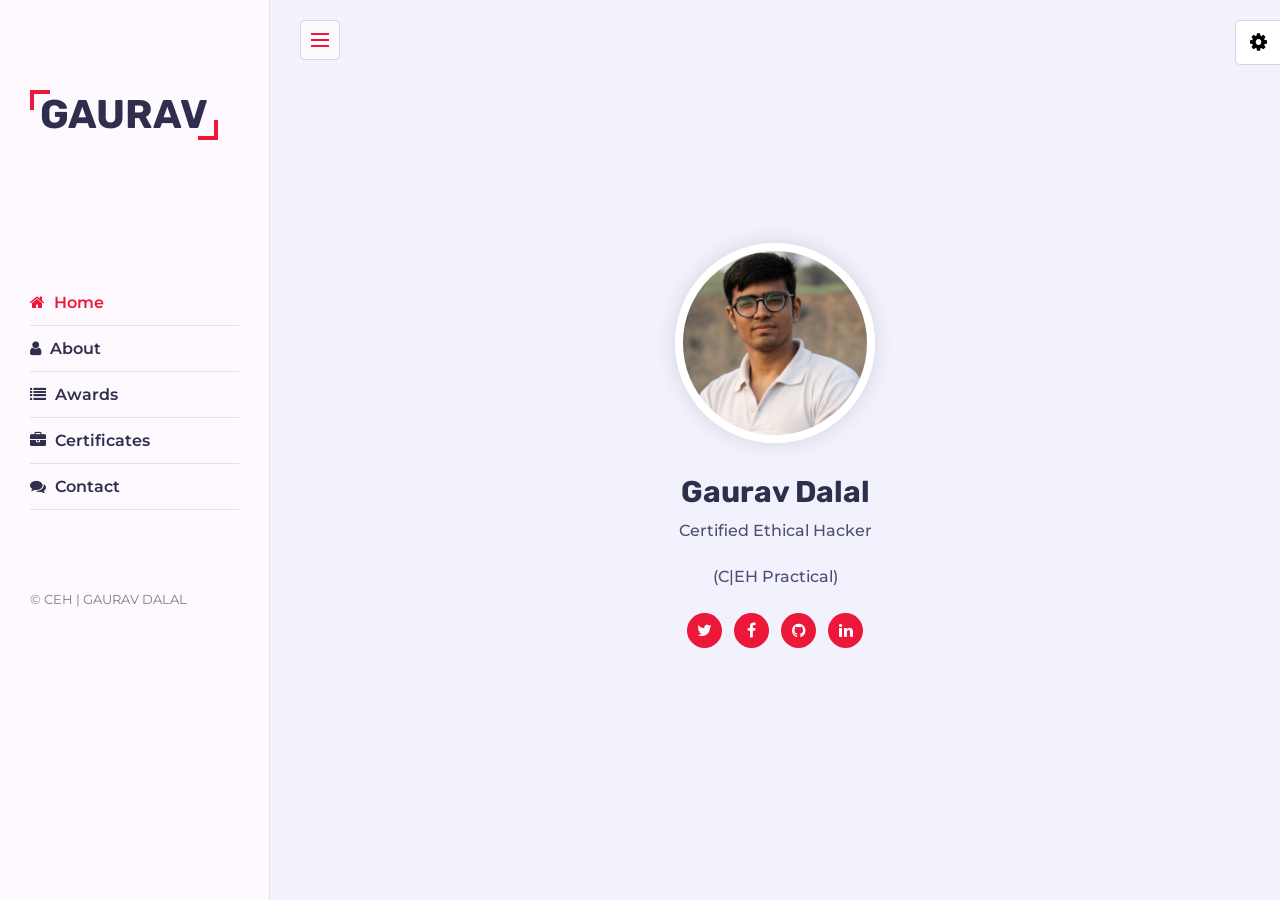
==== index.html @ 11b27e2a "Update index.html" ====
<!DOCTYPE html>
<html lang="en">
<head>
    <meta charset="UTF-8">
    <meta name="viewport" content="width=device-width, initial-scale=1.0">
    <link href="https://stackpath.bootstrapcdn.com/font-awesome/4.7.0/css/font-awesome.min.css" rel="stylesheet" integrity="sha384-wvfXpqpZZVQGK6TAh5PVlGOfQNHSoD2xbE+QkPxCAFlNEevoEH3Sl0sibVcOQVnN" crossorigin="anonymous">
    <link rel="stylesheet" type="text/css" href="./css/style.css">
    <link rel="stylesheet" type="text/css" href="./css/responsive.css">
    <link rel="stylesheet" type="text/css" href="./css/pink.css">

    <!--Live Style Switcher-->
    <link rel="stylesheet" class="alternate-style" title="blue" type="text/css" href="./css/blue.css" disabled>
    <link rel="stylesheet"  class="alternate-style" title="green" type="text/css" href="./css/green.css" disabled>
    <link rel="stylesheet"  class="alternate-style" title="orange" type="text/css" href="./css/orange.css" disabled>
    <link rel="stylesheet"  class="alternate-style" title="yellow" type="text/css" href="./css/yellow.css" disabled>
    <link rel="stylesheet"  class="alternate-style" title="pink" type="text/css" href="./css/pink.css">
    <link rel="stylesheet" type="text/css" href="./css/styleSwitcher.css">

    <title>Webcipher101's Portfolio</title>
    <script>
        var bleep = new Audio();
        bleep.src = "./audio/bleep.mp3";
    </script>
    <script>
        var button = new Audio();
        button.src = "./audio/button-19.mp3";
    </script>
    <script>
        var whistle = new Audio();
        whistle.src = "./audio/whistle.mp3";
    </script>
        <style type="text/css">
            *{
                margin: 0;
                padding: 0;
                box-sizing: border-box;
            }
            .table-container{
                padding: 0 10%;
                margin: 40px auto 0;
            }
            .heading{
                font-size: 40px;
                text-align: center;
                color: #f1f1f1;
                margin-bottom: 40px;
            }
            .table{
                width: 100%;
                border-collapse: collapse;
            }
            .table thead{
                background-color: #ee2828;
            }
            .table thead tr th{
                font-size: 14px;
                font-weight: medium;
                letter-spacing: 0.35px;
                color: #FFFFFF;
                opacity: 1;
                padding: 12px;
                vertical-align: top;
                border: 1px solid #dee2e685;
            }
            .table tbody tr td{
                font-size: 14px;
                letter-spacing: 0.35px;
                font-weight: normal;
                color: #f1f1f1;
                background-color: #3c3f44;
                padding: 8px;
                text-align: center;
                border: 1px solid #dee2e685;
            }
            .table tbody tr td .btn{
                width: 130px;
                text-decoration: none;
                line-height: 35px;
                display: block;
                background-color: #ff1046;
                font-weight: medium;
                color: #FFFFFF;
                text-align: center;
                vertical-align: middle;
                user-select: none;
                border: 1px solid transparent;
                font-size: 14px;
                opacity: 1;
            }
    
    @media (max-width: 768px){
        .table thread{
            display: none;
        }
        .table, .table tbody,.table tr,.table td{
            display: block;
            width: 100%;
        }
        .table tr{
            margin-bottom: 15px;
        }
        .table tbody tr td{
            text-align: right;
            padding-left: 50%;
            position: relative;
        }
        .table td:before{
            content: attr(data-label);
            position: absolute;
            left: 0;
            width: 50%;
            padding-left: 15px;
            font-weight: 600;
            font-size: 14px;
            text-align: left;
        }
    }
    
        </style>
</head>
<body>
    <!--PreLoader-->
    <div class="preloader">
        <div class="loader">

        </div>
    </div>
    <!--Preloader End-->
<!--Main Container-->
<div class="main-container">
    <!--Aside-->
    <div class="aside">
        <!--Logo-->
        <div class="logo">
            <a href="#">GAURAV</a>
        </div>
        <!--Nav Toggler Button-->
        <div class="nav-toggler" onclick="bleep.play()">
            <span></span>
        </div>
        <!--NAV-->
        <ul class="nav">
            <li><a href="#home" onmouseover="bleep.play()" class="active"><i class="fa fa-home"></i> Home</a></li>
            <li><a href="#about" onmouseover="bleep.play()"><i class="fa fa-user"></i> About</a></li>
            <li><a href="#services" onmouseover="bleep.play()"><i class="fa fa-list"></i> Awards</a></li>
            <li><a href="#portfolio" onmouseover="bleep.play()"><i class="fa fa-briefcase"></i> Certificates</a></li>
            <li><a href="#contact" onmouseover="bleep.play()"><i class="fa fa-comments"></i> Contact</a></li>
        </ul>
        <!--Copyright-->
        <div class="copyright-text">
            &copy; CEH | GAURAV DALAL
        </div>
    </div>
    <!--Aside End-->
    <!--Main Content-->
    <div class="main-content">
        <!--Home Section-->
        <section class="home section active" id="home"> 
            <div class="container">
                <div class="intro">
                    <img src="./images/gd.png" alt="profile" class="shadow-dark">
                    <h1>Gaurav Dalal</h1>
                    <p>Certified Ethical Hacker</p><br>
                    <p>(C|EH Practical)</p>
                    <div class="social-link">
                        <a href="https://twitter.com/webcipher101?s=09" onmouseover="bleep.play()"><i class="fa fa-twitter"></i></a>
                        <a href="https://www.facebook.com/profile.php?id=100008508153621" onmouseover="bleep.play()"><i class="fa fa-facebook"></i></a>
                        <a href="https://github.com/webcipher101"><i class="fa fa-github" onmouseover="bleep.play()"></i></a>
                        <a href="https://www.linkedin.com/in/gaurav-dalal-0434821b5/" onmouseover="bleep.play()"><i class="fa fa-linkedin"></i></a>
                    </div>
                </div>
            </div>
        </section>
        <!--Home Section End-->
        <!--About Section-->
        <section class="about section" id="about">
            <div class="container">
                <div class="row">
                    <div class="section-title padd-15">
                        <h2>About Me</h2>
                    </div>
                </div>
                <div class="row">
                    <div class="about-content padd-15">
                        <div class="row">
                            <div class="about-text padd-15">
                                <h3>I'm Gaurav Dalal,<span> Cybersecurity Researcher,</span></h3>
                                <p>Hi My name is Gaurav Dalal. An engineering student highly passionate about Cyber Security & Penetration testing always seeking to get a hands-on security domain. Skilled in Linux,Networking security, WebApplication Security, I have acquired the necessary skills and knowledge to secure your domain.</p>
                            </div>
                        </div>
                         <div class="row">
                             <div class="personal-info padd-15">
                                <div class="row">
                                    <div class="info-item padd-15">
                                        <p>Birthday : <span>1 September 2001</span></p>
                                    </div>
                                    <div class="info-item padd-15">
                                       <p>Age : <span>20</span></p>
                                   </div>
                                   <div class="info-item padd-15">
                                       <p>Youtube : <span><a href="https://www.youtube.com/channel/UCzx4AGbiwy6T6uZDTh9oVzw">Click Here to Visit</a></span></p>
                                   </div>
                                   <div class="info-item padd-15">
                                       <p>E-mail : <span>spyhack2001@gmail.com</span></p>
                                   </div>
                                   <div class="info-item padd-15">
                                       <p>Degree : <span>B-Tech</span></p>
                                   </div>
                                   <div class="info-item padd-15">
                                       <p>Phone : <span>+91 8708310661</span></p>
                                   </div>
                                   <div class="info-item padd-15">
                                       <p>City : <span>Rohtak</span></p>
                                   </div>
                                   <div class="info-item padd-15">
                                       <p>State : <span>Haryana</span></p>
                                   </div>
                                </div>
                                <div class="row">
                                    <div class="buttons padd-15">
                                        <a href="#" class="btn" onclick="button.play()">Download CV</a>
                                        <!--<a href="#" class="btn">Hire Me</a>-->
                                    </div>
                                </div>
                             </div>
                             <div class="skills padd-15">
                             <div class="row">
                                 <div class="skill-item padd-15">
                                     <h5>Mobile App Pentesting</h5>
                                     <div class="progress">
                                         <div class="progress-in" style="width: 85%"></div>
                                         <div class="skill-percent">85%</div>
                                     </div>
                                 </div>
                                 <div class="skill-item padd-15">
                                    <h5>WebApp Pentesting</h5>
                                    <div class="progress">
                                        <div class="progress-in" style="width: 95%"></div>
                                        <div class="skill-percent">95%</div>
                                    </div>
                                </div>
                                <div class="skill-item padd-15">
                                    <h5>Api Pentesting</h5>
                                    <div class="progress">
                                        <div class="progress-in" style="width: 95%"></div>
                                        <div class="skill-percent">95%</div>
                                    </div>
                                </div>
                                <div class="skill-item padd-15">
                                    <h5>Networking</h5>
                                    <div class="progress">
                                        <div class="progress-in" style="width: 95%"></div>
                                        <div class="skill-percent">95%</div>
                                    </div>
                                </div>
                                <div class="skill-item padd-15">
                                    <h5>Bash Scripting</h5>
                                    <div class="progress">
                                        <div class="progress-in" style="width: 90%"></div>
                                        <div class="skill-percent">90%</div>
                                    </div>
                                </div>
                                <div class="skill-item padd-15">
                                    <h5>Python Programming</h5>
                                    <div class="progress">
                                        <div class="progress-in" style="width: 75%"></div>
                                        <div class="skill-percent">75%</div>
                                    </div>
                                </div>
                             </div>
                          </div>
                         </div>

                         <div class="row">
                            <div class="education padd-15">
                                <h3 class="title">Education</h3>
                                <div class="row">
                                    <div class="timeline-box padd-15">
                                    <div class="timeline shadow-dark">
                                        <!--Timeline Item-->
                                        <div class="timeline-item">
                                        <div class="circle-dot"></div>
                                            <h6 class="timeline-date"><i class="fa fa-calendar"></i>2020 - 2023</h6>
                                            <h4 class="timeline-title">B-Tech in Electronics & Communication</h4>
                                            <p class="timeline-text">I m pursuing B-Tech degree in Electronics & Communication Engineering from IES College of Technology. I m a currently a 3rd year students</p>
                                        </div>
                                        <!--TTimeline-item-end-->
                                        <div class="timeline-item">
                                            <div class="circle-dot"></div>
                                                <h6 class="timeline-date"><i class="fa fa-calendar"></i>2016-2019</h6>
                                                <h4 class="timeline-title">Studied at BSF IT Bangalore</h4>
                                                <p class="timeline-text">I had passed 3year Diploma in Electronics & Communication Engineering from BSF Institute of Technology, Bangalore </p>
                                            </div>
                                            <!--TTimeline-item-end-->
                                        <div class="timeline-item">
                                            <div class="circle-dot"></div>
                                                <h6 class="timeline-date"><i class="fa fa-calendar"></i>2016</h6>
                                                <h4 class="timeline-title">Studied at S.R.S Public School </h4>
                                                <p class="timeline-text">I had passed 10th C.B.S.E board examination with an C.G.P.A of 9.2 from S.R.S Public School, Rohtak</p>
                                                <p class="timeline-text">..</p>
                                                <p class="timeline-text">  ..</p>
                                            </div>
                                            <!--TTimeline-item-end-->                
                                        </div>
                                    </div> 
                                </div> 
                                </div>
                            
                            <div class="experience padd-15">
                                <h3 class="title">Experience</h3>
                                <div class="row">
                                    <div class="timeline-box padd-15">
                                    <div class="timeline shadow-dark">
                                        <!--Timeline Item-->
                                        <div class="timeline-item">
                                        <div class="circle-dot"></div>
                                            <h6 class="timeline-date"><i class="fa fa-calendar"></i>July(2021) - Junuary(2022)</h6>
                                            <h4 class="timeline-title">Cybersecurity RedTeam Intern</h4>
                                            <p class="timeline-text"><b>Activities :</b></p>
                                            <p class="timeline-text">➢ Performing Black Box testing.</p>
                                            <p class="timeline-text">➢ Automation & Manual Reporting.</p>
                                            <p class="timeline-text">➢ Performing Web and App testing.</p>
                                            <p class="timeline-text">➢ Created Automation testing Environment Using ZAP<./p>
                                            <p class="timeline-text">➢ Daily Meeting & Reporting.</p>
                                            <p class="timeline-text">➢ Creating Test Plan, Writing Test Cases, Performing the Manual Test.</p>
                                            <p class="timeline-text">➢ Working with a Team of Developers.</p>
                                        </div>
                                        <!--TTimeline-item-end-->
                                        <div class="timeline-item">
                                            <div class="circle-dot"></div>
                                                <h6 class="timeline-date"><i class="fa fa-calendar"></i>June - July (2021) </h6>
                                                <h4 class="timeline-title">Gurugram Police Cybersecurity Summer Intern (GPCSSIP-2021)</h4>
                                                <p class="timeline-text"><b>Activities :</b></p>
                                                <p class="timeline-text">➢ Worked on various tool creation for Cyber cell.</p>
                                                <p class="timeline-text">➢ Conducted various Cyber Awareness sessions.  </p>
                                                <p class="timeline-text">➢ Weekly Assignments.  </p>
                                            </div>
                                        </div>
                                            <!--TTimeline-item-end-->
                                    </div> 
                                </div> 
                                   
                            </div>                                           
                            
                         </div>
                    </div>
                </div>
            </div>
        </section>
        <!--About Section End-->

        <!--Service Section-->
        <section class="service section" id="services"> 
            <div class="container">
                <div class="row">
                    <div class="section-title padd-15">
                        <h2>My Achievements</h2>
                    </div>
                </div>
                <div class="row">
                    <!--Service-Item-->
                    <div class="table-container">
                        <h1 class="heading">Awards Table</h1>
                        <table class="table">
                            <thead>
                                <tr>
                                    <th>Site Name</th>
                                    <th>Reward</th>
                                    <th>Link</th>
                                </tr>
                            </thead>
                            <tbody>
                                <tr>
                                    <td data-label="Site Name">APPLE</td>
                                    <td data-label="Reward">Hall Of Fame</td>
                                    <td data-label="Site Name"><a target="_blank" href="https://support.apple.com/en-in/HT201536" class="btn" onmouseover="bleep.play()" onclick="whistle.play()">Link</a></td>
                                </tr>
                                <tr>
                                    <td data-label="Site Name">GOOGLE</td>
                                    <td data-label="Reward">Hall Of Fame</td>
                                    <td data-label="Site Name"><a target="_blank" href="https://bughunters.google.com/leaderboard/honorable-mentions" class="btn" onmouseover="bleep.play()" onclick="whistle.play()">Link</a></td>
                                </tr>
                                <tr>
                                    <td data-label="Site Name">ASUS</td>
                                    <td data-label="Reward">Hall Of Fame</td>
                                    <td data-label="Site Name"><a target="_blank" href="https://www.asus.com/content/ASUS-Product-Security-Advisory/" class="btn" onmouseover="bleep.play()" onclick="whistle.play()">Link</a></td>
                                </tr>
                                <tr>
                                    <td data-label="Site Name">ASUS (2nd)</td>
                                    <td data-label="Reward">Hall Of Fame</td>
                                    <td data-label="Site Name"><a target="_blank" href="https://www.linkedin.com/posts/gaurav-dalal-0434821b5_bugbounty-bugbountytips-bugbountytips-activity-6879152522951585793-LJ5W" class="btn" onmouseover="bleep.play()" onclick="whistle.play()">Link</a></td>
                                </tr>
                                <tr>
                                    <td data-label="Site Name">Lenovo</td>
                                    <td data-label="Reward">Hall Of Fame</td>
                                    <td data-label="Site Name"><a target="_blank" href="https://www.linkedin.com/posts/gaurav-dalal-0434821b5_bugbounty-bughunting-cybersecurity-activity-6890178412284133376-G1C9" class="btn" onmouseover="bleep.play()" onclick="whistle.play()">Link</a></td>
                                </tr>
                                <tr>
                                    <td data-label="Site Name">Hive Stream</td>
                                    <td data-label="Reward">Hall Of Fame</td>
                                    <td data-label="Site Name"><a target="_blank" href="https://www.hivestreaming.com/security-hall-of-fame" class="btn" onmouseover="bleep.play()" onclick="whistle.play()">Link</a></td>
                                </tr>
                                <tr>
                                    <td data-label="Site Name">Upstox</td>
                                    <td data-label="Reward">Bounty</td>
                                    <td data-label="Site Name"><a target="_blank" href="https://www.linkedin.com/posts/gaurav-dalal-0434821b5_bugbounty-bughunting-bughunter-activity-6906119095104761856-AfKB" class="btn" onmouseover="bleep.play()" onclick="whistle.play()">Link</a></td>
                                </tr>
                                <tr>
                                    <td data-label="Site Name">Upstox</td>
                                    <td data-label="Reward">Bounty</td>
                                    <td data-label="Site Name"><a target="_blank" href="https://www.linkedin.com/posts/gaurav-dalal-0434821b5_bounty-bugbounty-cybersecurity-activity-6892518989822533633-4cdc" class="btn" onmouseover="bleep.play()" onclick="whistle.play()">Link</a></td>
                                </tr>
                                <tr>
                                    <td data-label="Site Name">NestForms</td>
                                    <td data-label="Reward">Bounty</td>
                                    <td data-label="Site Name"><a target="_blank" href="https://www.linkedin.com/posts/gaurav-dalal-0434821b5_bugbounty-bugbountytips-bughunting-activity-6903029245233238017-jSOE" class="btn" onmouseover="bleep.play()" onclick="whistle.play()">Link</a></td>
                                </tr>
                                <tr>
                                    <td data-label="Site Name">Gcore-Labs</td>
                                    <td data-label="Reward">Bounty</td>
                                    <td data-label="Site Name"><a target="_blank" href="https://www.linkedin.com/posts/gaurav-dalal-0434821b5_bugbounty-bughunting-bughunter-activity-6896677762115997696-2Z7w" class="btn" onmouseover="bleep.play()" onclick="whistle.play()">Link</a></td>
                                </tr>
                                <tr>
                                    <td data-label="Site Name">TechGig</td>
                                    <td data-label="Reward">Bounty</td>
                                    <td data-label="Site Name"><a target="_blank" href="https://www.linkedin.com/posts/gaurav-dalal-0434821b5_bugbounty-bugbountytips-bughunting-activity-6902172573921083393-LSQ2" class="btn" onmouseover="bleep.play()" onclick="whistle.play()">Link</a></td>
                                </tr>
                                <tr>
                                    <td data-label="Site Name">Sectara</td>
                                    <td data-label="Reward">Bounty</td>
                                    <td data-label="Site Name"><a target="_blank" href="https://www.linkedin.com/posts/gaurav-dalal-0434821b5_bugbounty-bugbountytips-bughunting-activity-6884654439593070592-ZsV6" class="btn" onmouseover="bleep.play()" onclick="whistle.play()">Link</a></td>
                                </tr>
                                <tr>
                                    <td data-label="Site Name">TechGig(2nd)</td>
                                    <td data-label="Reward">Bounty</td>
                                    <td data-label="Site Name"><a target="_blank" href="https://www.linkedin.com/posts/gaurav-dalal-0434821b5_bugbounty-bughunting-cybersecurity-activity-6852659926603575296-OyUQ" class="btn" onmouseover="bleep.play()" onclick="whistle.play()">Link</a></td>
                                </tr>
                                <tr>
                                    <td data-label="Site Name">AutoProctor</td>
                                    <td data-label="Reward">Bounty</td>
                                    <td data-label="Site Name"><a target="_blank" href="https://twitter.com/webcipher101/status/1417568056071520256" class="btn" onmouseover="bleep.play()" onclick="whistle.play()">Link</a></td>
                                </tr>
                                <tr>
                                    <td data-label="Site Name">United Nations</td>
                                    <td data-label="Reward">Hall Of Fame</td>
                                    <td data-label="Site Name"><a target="_blank" href="https://unite.un.org/content/un-information-security-hall-fame" class="btn" onmouseover="bleep.play()" onclick="whistle.play()">Link</a></td>
                                </tr>
                                <tr>
                                    <td data-label="Site Name">RIPE NCC</td>
                                    <td data-label="Reward">Hall Of Fame</td>
                                    <td data-label="Site Name"><a target="_blank" href="https://www.ripe.net/support/contact/responsible-disclosure-policy/hall-of-fame" class="btn" onmouseover="bleep.play()" onclick="whistle.play()">Link</a></td>
                                </tr>
                                <tr>
                                    <td data-label="Site Name">Netreo</td>
                                    <td data-label="Reward">Hall of Fame</td>
                                    <td data-label="Site Name"><a target="_blank" href="https://www.netreo.com/vulnerability-disclosure-policy/" class="btn" onmouseover="bleep.play()" onclick="whistle.play()">Link</a></td>
                                </tr>
                                <tr>
                                    <td data-label="Site Name">STKKR</td>
                                    <td data-label="Reward">Hall of Fame</td>
                                    <td data-label="Site Name"><a target="_blank" href="https://stkkr.nl/responsible-disclosure/hall-of-fame/" class="btn" onmouseover="bleep.play()" onclick="whistle.play()">Link</a></td>
                                </tr>
                                <tr>
                                    <td data-label="Site Name">DHS-Vdp</td>
                                    <td data-label="Reward">Hall Of Fame</td>
                                    <td data-label="Site Name"><a target="_blank" href="https://bugcrowd.com/dhs-vdp/hall-of-fame" class="btn" onmouseover="bleep.play()" onclick="whistle.play()">Link</a></td>
                                </tr>
                                <tr>
                                    <td data-label="Site Name">Google Cloud</td>
                                    <td data-label="Reward">Swags</td>
                                    <td data-label="Site Name"><a target="_blank" href="https://www.linkedin.com/posts/gaurav-dalal-0434821b5_google-googledevelopers-googlecloudplatform-activity-6876478932762419200-MCSG" class="btn" onmouseover="bleep.play()" onclick="whistle.play()">Link</a></td>
                                </tr>
                                <tr>
                                    <td data-label="Site Name">Veracode</td>
                                    <td data-label="Reward">Swags</td>
                                    <td data-label="Site Name"><a target="_blank" href="https://www.linkedin.com/posts/gaurav-dalal-0434821b5_bugbounty-bughunting-bugbountytips-activity-6872484736418373632-nz_D" class="btn" onmouseover="bleep.play()" onclick="whistle.play()">Link</a></td>
                                </tr>
                                <tr>
                                    <td data-label="Site Name">Takealot</td>
                                    <td data-label="Reward">Letter of Appreciation</td>
                                    <td data-label="Site Name"><a target="_blank" href="https://www.linkedin.com/posts/gaurav-dalal-0434821b5_bugbounty-bughunting-bughunter-activity-6863873410452353024-RrB4" class="btn" onmouseover="bleep.play()" onclick="whistle.play()">Link</a></td>
                                </tr>
                                <tr>
                                    <td data-label="Site Name">Lufa Farm</td>
                                    <td data-label="Reward">Hall Of Fame</td>
                                    <td data-label="Site Name"><a target="_blank" href="https://montreal.lufa.com/en/security" class="btn" onmouseover="bleep.play()" onclick="whistle.play()">Link</a></td>
                                </tr>
                                <tr>
                                    <td data-label="Site Name">Hoppin</td>
                                    <td data-label="Reward">Hall Of Fame</td>
                                    <td data-label="Site Name"><a target="_blank" href="https://hopin.com/security/hall-of-fame" class="btn" onmouseover="bleep.play()" onclick="whistle.play()">Link</a></td>
                                </tr>
                                <tr>
                                    <td data-label="Site Name">NTUC Enterprise</td>
                                    <td data-label="Reward">Hall Of Fame</td>
                                    <td data-label="Site Name"><a target="_blank" href="https://www.ntucenterprise.sg/contactus/vulnerability-disclosure-programme/" class="btn" onmouseover="bleep.play()" onclick="whistle.play()">Link</a></td>
                                </tr>
                                <tr>
                                    <td data-label="Site Name">Arrow Electronics</td>
                                    <td data-label="Reward">Hall Of Fame</td>
                                    <td data-label="Site Name"><a target="_blank" href="https://bugcrowd.com/arrow-electronics-vdp/hall-of-fame" class="btn" onmouseover="bleep.play()" onclick="whistle.play()">Link</a></td>
                                </tr>
                                <tr>
                                    <td data-label="Site Name">Inflectra</td>
                                    <td data-label="Reward">Hall Of Fame</td>
                                    <td data-label="Site Name"><a target="_blank" href="https://www.inflectra.com/company/responsible-disclosure.aspx" class="btn" onmouseover="bleep.play()" onclick="whistle.play()">Link</a></td>
                                </tr>
                                <tr>
                                    <td data-label="Site Name">CERT-EU</td>
                                    <td data-label="Reward">Hall Of Fame</td>
                                    <td data-label="Site Name"><a target="_blank" href="https://cert.europa.eu/cert/newsletter/en/latest_HallOfFame_.html" class="btn" onmouseover="bleep.play()" onclick="whistle.play()">Link</a></td>
                                </tr>
                                <tr>
                                    <td data-label="Site Name">Manulife (Hackerone-Private)</td>
                                    <td data-label="Reward">Hall Of Fame</td>
                                    <td data-label="Site Name"><a target="_blank" href=# class="btn" onmouseover="bleep.play()" onclick="whistle.play()">Link</a></td>
                                </tr>
                                <tr>
                                    <td data-label="Site Name">Rakuten</td>
                                    <td data-label="Reward">Hall Of Fame</td>
                                    <td data-label="Site Name"><a target="_blank" href="https://bugcrowd.com/rakuten-vdp/hall-of-fame" class="btn" onmouseover="bleep.play()" onclick="whistle.play()">Link</a></td>
                                </tr>
                                <tr>
                                    <td data-label="Site Name">Meredith Corporation</td>
                                    <td data-label="Reward">Hall Of Fame</td>
                                    <td data-label="Site Name"><a target="_blank" href="https://hackerone.com/meredith/thanks?type=team" class="btn" onmouseover="bleep.play()" onclick="whistle.play()">Link</a></td>
                                </tr>
                                <tr>
                                    <td data-label="Site Name">Kistler</td>
                                    <td data-label="Reward">Hall of Fame</td>
                                    <td data-label="Site Name"><a target="_blank" href="https://bugcrowd.com/kistler-vdp/hall-of-fame" class="btn" onmouseover="bleep.play()" onclick="whistle.play()">Link</a></td>
                                </tr>
                                <tr>
                                    <td data-label="Site Name">NCIIPC RVDP</td>
                                    <td data-label="Reward">Acknowledgement</td>
                                    <td data-label="Site Name"><a target="_blank" href=# class="btn" onmouseover="bleep.play()" onclick="whistle.play()">Link</a></td>
                                </tr>
                            </tbody>
                        </table>
                    </div>

                </div>

                                        
            </div>
        </section> 
        <!--Service Section End-->

        <!--Portfolio Section-->
        <section class="portfolio section" id="portfolio">
            <div class="container">
                <div class="row">
                    <div class="section-title padd-15">
                        <h2>My Cert's</h2>
                    </div>
                </div>
                
                <div class="row">
                    <div class="portfolio-filter padd-15">
                        <!--
                        <button type="button" class="active" data-filter="all">All</button>
                        <button type="button" data-filter="web-design">Web-design</button>
                        <button type="button" data-filter="photography">Photography</button>
                        <button type="button" data-filter="wordpress">Wordpress</button>
                        -->
                    </div>
                </div>
                <div class="row portfolio-items">
                    <!-- Start Portfolio item -->
                    <div class="portfolio-item padd-15" data-category="web-design" onclick="whistle.play()">
                        <div class="portfolio-item-inner shadow-dark">
                            <div class="portfolio-img">
                                <img src="./images/ceh_a.png" alt="portfolio">
                            </div>
                            <div class="portfolio-info">
                                <h4>By EC-Council</h4>
                                <div class="icon">
                                    <i class="fa fa-search"></i> </div>
                            </div>
                        </div>
                    </div>
                    <!-- End Portfolio item -->
                    <!-- Start Portfolio item -->
                    <div class="portfolio-item padd-15" data-category="wordpress" onclick="whistle.play()">
                        <div class="portfolio-item-inner shadow-dark">
                            <div class="portfolio-img">
                                <img src="./images/ccsk.png" alt="portfolio">
                            </div>
                            <div class="portfolio-info">
                                <h4>By Cybrary</h4>
                                <div class="icon">
                                    <i class="fa fa-search"></i> </div>
                            </div>
                        </div>
                    </div>
                    <!-- End Portfolio item -->
                    <!-- Start Portfolio item -->
                    <div class="portfolio-item padd-15" data-category="photography" onclick="whistle.play()">
                        <div class="portfolio-item-inner shadow-dark">
                            <div class="portfolio-img">
                                <img src="./images/mas.png" alt="portfolio">
                            </div>
                            <div class="portfolio-info">
                                <h4>By Cybrary</h4>
                                <div class="icon">
                                    <i class="fa fa-search"></i> </div>
                            </div>
                        </div>
                    </div>
                    <!-- End Portfolio item -->
                    <!-- Start Portfolio item -->
                    <div class="portfolio-item padd-15" data-category="web-design" onclick="whistle.play()">
                        <div class="portfolio-item-inner shadow-dark">
                            <div class="portfolio-img">
                                <img src="./images/cns.png" alt="portfolio">
                            </div>
                            <div class="portfolio-info">
                                <h4>By Cybrary</h4>
                                <div class="icon">
                                    <i class="fa fa-search"></i> </div>
                            </div>
                        </div>
                    </div>
                    <!-- End Portfolio item -->
                    <!-- Start Portfolio item -->
                    <div class="portfolio-item padd-15" data-category="web-design" onclick="whistle.play()">
                        <div class="portfolio-item-inner shadow-dark">
                            <div class="portfolio-img">
                                <img src="./images/acti.png" alt="portfolio">
                            </div>
                            <div class="portfolio-info">
                                <h4>By Cybrary</h4>
                                <div class="icon">
                                    <i class="fa fa-search"></i> </div>
                            </div>
                        </div>
                    </div>
                    <!-- End Portfolio item -->
                    <!-- Start Portfolio item -->
                    <div class="portfolio-item padd-15" data-category="wordpress" onclick="whistle.play()">
                        <div class="portfolio-item-inner shadow-dark">
                            <div class="portfolio-img">
                                <img src="./images/m3f.png" alt="portfolio">
                            </div>
                            <div class="portfolio-info">
                                <h4>By Cybrary</h4>
                                <div class="icon">
                                    <i class="fa fa-search"></i> </div>
                            </div>
                        </div>
                    </div>
                    <!-- End Portfolio item -->
                    <!-- Start Portfolio item -->
                    <div class="portfolio-item padd-15" data-category="web-design" onclick="whistle.play()">
                        <div class="portfolio-item-inner shadow-dark">
                            <div class="portfolio-img">
                                <img src="./images/cli.png" alt="portfolio">
                            </div>
                            <div class="portfolio-info">
                                <h4>By Cybrary</h4>
                                <div class="icon">
                                    <i class="fa fa-search"></i> </div>
                            </div>
                        </div>
                    </div>
                    <!-- End Portfolio item -->
                    <!-- Start Portfolio item -->
                    <div class="portfolio-item padd-15" data-category="web-design" onclick="whistle.play()">
                        <div class="portfolio-item-inner shadow-dark">
                            <div class="portfolio-img">
                                <img src="./images/itic.png" alt="portfolio">
                            </div>
                            <div class="portfolio-info">
                                <h4>By Cybrary</h4>
                                <div class="icon">
                                    <i class="fa fa-search"></i> </div>
                            </div>
                        </div>
                    </div>
                    <!-- End Portfolio item -->
                    <!-- Start Portfolio item -->
                    <div class="portfolio-item padd-15" data-category="web-design" onclick="whistle.play()">
                        <div class="portfolio-item-inner shadow-dark">
                            <div class="portfolio-img">
                                <img src="./images/ibc.png" alt="portfolio">
                            </div>
                            <div class="portfolio-info">
                                <h4>By IBM</h4>
                                <div class="icon">
                                    <i class="fa fa-search"></i> </div>
                            </div>
                        </div>
                    </div>
                    <!-- End Portfolio item -->
                    <!-- Start Portfolio item -->
                    <div class="portfolio-item padd-15" data-category="web-design" onclick="whistle.play()">
                        <div class="portfolio-item-inner shadow-dark">
                            <div class="portfolio-img">
                                <img src="./images/crposs.png" alt="portfolio">
                            </div>
                            <div class="portfolio-info">
                                <h4>By IBM</h4>
                                <div class="icon">
                                    <i class="fa fa-search"></i> </div>
                            </div>
                        </div>
                    </div>
                    <!-- End Portfolio item -->
                    <!-- Start Portfolio item -->
                    <div class="portfolio-item padd-15" data-category="web-design" onclick="whistle.play()">
                        <div class="portfolio-item-inner shadow-dark">
                            <div class="portfolio-img">
                                <img src="./images/nsdv.png" alt="portfolio">
                            </div>
                            <div class="portfolio-info">
                                <h4>By IBM</h4>
                                <div class="icon">
                                    <i class="fa fa-search"></i> </div>
                            </div>
                        </div>
                    </div>
                    <!-- End Portfolio item -->
                    <!-- Start Portfolio item -->
                    <div class="portfolio-item padd-15" data-category="web-design" onclick="whistle.play()">
                        <div class="portfolio-item-inner shadow-dark">
                            <div class="portfolio-img">
                                <img src="./images/ptirf.png" alt="portfolio">
                            </div>
                            <div class="portfolio-info">
                                <h4>By IBM</h4>
                                <div class="icon">
                                    <i class="fa fa-search"></i> </div>
                            </div>
                        </div>
                    </div>
                    <!-- End Portfolio item -->
                    <!-- Start Portfolio item -->
                    <div class="portfolio-item padd-15" data-category="web-design" onclick="whistle.play()">
                        <div class="portfolio-item-inner shadow-dark">
                            <div class="portfolio-img">
                                <img src="./images/ccfsa.png" alt="portfolio">
                            </div>
                            <div class="portfolio-info">
                                <h4>By IBM</h4>
                                <div class="icon">
                                    <i class="fa fa-search"></i> </div>
                            </div>
                        </div>
                    </div>
                    <!-- End Portfolio item -->
                    <!-- Start Portfolio item -->
                    <div class="portfolio-item padd-15" data-category="web-design" onclick="whistle.play()">
                        <div class="portfolio-item-inner shadow-dark">
                            <div class="portfolio-img">
                                <img src="./images/cti.png" alt="portfolio">
                            </div>
                            <div class="portfolio-info">
                                <h4>By IBM</h4>
                                <div class="icon">
                                    <i class="fa fa-search"></i> </div>
                            </div>
                        </div>
                    </div>
                    <!-- End Portfolio item -->
                    <!-- Start Portfolio item -->
                    <div class="portfolio-item padd-15" data-category="web-design" onclick="whistle.play()">
                        <div class="portfolio-item-inner shadow-dark">
                            <div class="portfolio-img">
                                <img src="./images/cse_by_cisco.png" alt="portfolio">
                            </div>
                            <div class="portfolio-info">
                                <h4>By CISCO</h4>
                                <div class="icon">
                                    <i class="fa fa-search"></i> </div>
                            </div>
                        </div>
                    </div>
                    <!-- End Portfolio item -->
                    <!-- Start Portfolio item -->
                    <div class="portfolio-item padd-15" data-category="web-design" onclick="whistle.play()">
                        <div class="portfolio-item-inner shadow-dark">
                            <div class="portfolio-img">
                                <img src="./images/bs_noida.png" alt="portfolio">
                            </div>
                            <div class="portfolio-info">
                                <h4>By CISCO</h4>
                                <div class="icon">
                                    <i class="fa fa-search"></i> </div>
                            </div>
                        </div>
                    </div>
                    <!-- End Portfolio item -->
                    <!-- Start Portfolio item -->
                    <div class="portfolio-item padd-15" data-category="web-design" onclick="whistle.play()">
                        <div class="portfolio-item-inner shadow-dark">
                            <div class="portfolio-img">
                                <img src="./images/fword.png" alt="portfolio">
                            </div>
                            <div class="portfolio-info">
                                <h4>By CISCO</h4>
                                <div class="icon">
                                    <i class="fa fa-search"></i> </div>
                            </div>
                        </div>
                    </div>
                    <!-- End Portfolio item -->
                    <!-- Start Portfolio item -->
                    <div class="portfolio-item padd-15" data-category="web-design" onclick="whistle.play()">
                        <div class="portfolio-item-inner shadow-dark">
                            <div class="portfolio-img">
                                <img src="./images/tal_loa.png" alt="portfolio">
                            </div>
                            <div class="portfolio-info">
                                <h4>By CISCO</h4>
                                <div class="icon">
                                    <i class="fa fa-search"></i> </div>
                            </div>
                        </div>
                    </div>
                    <!-- End Portfolio item -->
                    <!-- Start Portfolio item -->
                    <div class="portfolio-item padd-15" data-category="web-design" onclick="whistle.play()">
                        <div class="portfolio-item-inner shadow-dark">
                            <div class="portfolio-img">
                                <img src="./images/thm_2021.png" alt="portfolio">
                            </div>
                            <div class="portfolio-info">
                                <h4>By CISCO</h4>
                                <div class="icon">
                                    <i class="fa fa-search"></i> </div>
                            </div>
                        </div>
                    </div>
                    <!-- End Portfolio item -->
                    <!-- Start Portfolio item -->
                    <div class="portfolio-item padd-15" data-category="web-design" onclick="whistle.play()">
                        <div class="portfolio-item-inner shadow-dark">
                            <div class="portfolio-img">
                                <img src="./images/thm_2020.png" alt="portfolio">
                            </div>
                            <div class="portfolio-info">
                                <h4>By CISCO</h4>
                                <div class="icon">
                                    <i class="fa fa-search"></i> </div>
                            </div>
                        </div>
                    </div>
                    <!-- End Portfolio item -->
                </div>
            </div>
        </section>

        <!--Contact Section-->
        <section class="contact section" id="contact">
                <div class="container">
                    <div class="row">
                    <div class="section-title padd-15">
                        <h2>Contact Me</h2>
                    </div>
                    </div>
                <div class="row">
                    <!--Contact info item-->
                    <div class="contact-info-item padd-15">
                        <div class="icon"><i class="fa fa-phone"></i></div>
                        <h4>Call Me On</h4>
                        <p>+91 8708310661</p>
                    </div>
                    <!--Contact info item End-->
                    <!--Contact info item-->
                    <!--<div class="contact-info-item padd-15">
                        <div class="icon"><i class="fa fa-map-marker"></i></div>
                        <h4>Address</h4>
                        <p>Arya Nagar Street No 2, Morar <Gwalior</p>
                    </div>-->
                    <!--Contact info item End-->
                    <!--Contact info item-->
                    <div class="contact-info-item padd-15">
                        <div class="icon"><i class="fa fa-envelope"></i></div>
                        <h4>Email</h4>
                        <p>spyhack2001@gmail.com</p>
                    </div>
                    <!--Contact info item End-->
                 </div>
                    
                    <div class="row">
                        <form class="contact-form padd-15">
                            <div class="row">
                                <div class="form-item col-6 padd-15">
                                    <div class="form-group">
                                        <input type="text" class="form-control" placeholder="Name">
                                    </div>
                                </div>
                                <div class="form-item col-6 padd-15">
                                    <div class="form-group">
                                        <input type="text" class="form-control" placeholder="Email">
                                    </div>
                                </div>
                            </div>
                            <div class="row">
                                <div class="form-item col-12 padd-15">
                                    <div class="form-group">
                                        <input type="text" class="form-control" placeholder="Subject">
                                    </div>
                                </div>
                            </div>
                            <div class="row">
                                <div class="form-item col-12">
                                    <div class="form-group">
                                    <textarea type="text" class="form-control" placeholder="Message"></textarea>
                                    </div>
                                </div>
                            </div>
                            <div class="row">
                                <div class="col-12 padd-15">
                                <button type="submit" class="btn" onmouseover="button.play()" onclick="whistle.play()">Send Message</button>
                                </div>
                            </div>
                            
                        </form>
                    </div>
                    <!--Contact Form End-->
                
                </div> 
        </section>       
        <!--Contact Section End-->
    </div>
    <!--Main content end-->
</div>
<!--Main Container-->

<!--LightBox-->
<div class="lightbox ">
    <div class="lightbox-content">
        <div class="lightbox-close">&times;</div>
        <img src="./images/snake.gif" class="lightbox-img" onclick="nextItem()">
        <div class="lightbox-caption">
            <div class="caption-text"></div>
            <div class="caption-counter"></div>
        </div>

    </div>
    <div class="lightbox-controls">
        <div class="prev-item" onclick="prevItem()"><i class="fa fa-angle-left"></i></div>
        <div class="next-item" onclick="nextItem()"><i class="fa fa-angle-right"></i></div>
    </div>
</div>
<!--LightBox End-->

<!--Live Stle Switcher-->
<div class="style-switcher">
    <div class="toggle-style-switcher" onclick="bleep.play()">
        <i class="fa fa-cog fa-spin" onclick="bleep.play()"></i>
    </div>    
    <h5>Style Switcher</h5>
    <ul>
        <li><a href="javascript:void(0);" title="pink" style="background-color: #ec1839;" onclick="setActiveStyle('pink')"></a></li>
        <li><a href="javascript:void(0);" title="blue" style="background-color: #2196f3;" onclick="setActiveStyle('blue')"></a></li>
        <li><a href="javascript:void(0);" title="green" style="background-color: #72b626;" onclick="setActiveStyle('green')"></a></li>
        <li><a href="javascript:void(0);" title="orange" style="background-color: #fa5b07;" onclick="setActiveStyle('orange')"></a></li>
        <li><a href="javascript:void(0);" title="yellow" style="background-color: #ffb400;" onclick="setActiveStyle('yellow')"></a></li>
    </ul>
    <h5>Body Skin</h5>
    <label>
        <input type="radio" class="body-skin" name="body-style" value="light" checked="true" onclick="whistle.play()">
        Light
    </label>
    <label>
        <input type="radio" class="body-skin" name="body-style" value="dark" onclick="whistle.play()">
        Dark
    </label>
</div>

<!--Live Style Switcher End here-->

<script src="js/script.js"></script>
<script src="./js/styleSwitcher.js"></script>

</body>
</html>
---- css/style.css ----
/*Font Awesome Icons*/
@import url("<link href="https://stackpath.bootstrapcdn.com/font-awesome/4.7.0/css/font-awesome.min.css" rel="stylesheet" integrity="sha384-wvfXpqpZZVQGK6TAh5PVlGOfQNHSoD2xbE+QkPxCAFlNEevoEH3Sl0sibVcOQVnN" crossorigin="anonymous">");

/*Google fonts*/
@import url('https://fonts.googleapis.com/css2?family=Montserrat:wght@400;500;600;700&display=swap');
@import url('https://fonts.googleapis.com/css2?family=Rubik:wght@500;700;900&display=swap');

/*General Style*/
html,
body {
    overflow-x: hidden;
}
    body{
        margin:0;
        line-height: 1.5;
        font-size: 16px;
        font-family: 'Montserrat', sans-serif;
        font-weight: 400;
    }
    *{
        margin: 0;
        padding: 0;
        outline: none;
        text-decoration: none;
        box-sizing: border-box;
    }
    ::before, ::after{
        box-sizing: border-box;
    }
    input,textarea,select{
        font-family: 'Montserrat', sans-serif;
    }
    .section{
        background-color: #f2f2fc;
        min-height: 100vh;
        display: block;
        padding: 0 30px;
        position: fixed;
        left: 270px;
        top: 0;
        right: 0;
        bottom: 0;
        z-index: 0;
        overflow-x: hidden;
        overflow-y: auto;
        opacity: 1;
    }
    .section.back-section{
        z-index: 1;
    }
    .section.active{
        opacity: 1;
        z-index: 2;
        -webkit-animation: slideSection 1s ease;
        animation: slideSection 1s ease;
    }
    @-webkit-keyframes slideSection{
        0%{
            -webkit-transform: translateX(100%);
            transform: translateX(100%);
        }
        100%{
            -webkit-transform: translateX(0%);
            transform: translateX(0%);
        }
    }
    @keyframes slideSection{
        0%{
            -webkit-transform: translateX(100%);
            transform: translateX(100%);
        }
        100%{
            -webkit-transform: translateX(0%);
            transform: translateX(0%);
        }
    }

    .section .container{
        padding-top: 60px;
        padding-bottom: 70px;
    }
    .section-title{
        -ms-flex: 0 0 100%;
        flex: 0 0 100%;
        max-width: 100%;
        margin-bottom: 60px;
        
    }
    .section-title h2{
        font-size: 40px;
        color: #302e4d;
        font-family: 'Rubik', sans-serif;
        font-weight: 700;
        margin: 0;
        position: relative;
        /*margin-left: 32px;*/
    }
    .section-title h2::before{
      content: '';
      height: 4px;
      width: 50px;
      position: absolute;
      top: 100%;
      left:4px;
    }
    .section-title h2::after{
        content: '';
        height: 4px;
        width: 25px;
        position: absolute;
        top: 100%;
        left: 4px;
        margin-top: 8px;
    }
     
    .row{
        display: -ms-flexbox;
        display: flex;
        -ms-flex-wrap: wrap;
        flex-wrap: wrap;
        /*margin-right: -15px;
        margin-left: -15px;*/
        position: relative;
    }
    .padd-15{
        padding-left: 16px!important;
        padding-right: 16px!important;
    }
    
    .container{
        max-width: 1100px;
        width: 100%;
        margin: auto;
      
    }
    .shadow-dark{
        -webkit-box-shadow: 0 0 20px rgba(48,46,77,0.15);
        box-shadow: 0 0 20px rgba(48,46,77,0.15);
    }
    .btn{
       font-size: 16px; 
       font-family: 'Rubik', sans-serif;
       font-weight: 500;
       padding: 12px 35px;
       color: #ffffff;
       border-radius: 40px;
       -webkit-transition: all 0.3s ease;
       transition: all 0.3s ease;
       display: inline-block;
       white-space: nowrap;
       border: none;
       cursor: pointer;
    }
    .btn:hover{
        -webkit-transform: scale(1.05);
        transform: scale(1.05);
    }
    .hidden{
        display: none!important;
    }

    /*Preloader*/
    .preloader{
        background-color: #222222;
        position: fixed;
        left: 0;
        top: 0;
        height: 100%;
        width: 100%;
        z-index: 150;
        display: -ms-flexbox;
        display: flex;
        -ms-flex-align: center;
        align-items: center;
        justify-content: center;
        -webkit-transition: all 1s ease;
        transition: all 1s ease;
    }
    .preloader.opacity-0{
        opacity: 0;
    }
    .preloader .loader{
        height: 40px;
        width: 40px;
        border: 4px solid #e3e3e3;
        border-radius: 50%;
        border-top: 4px solid transparent;
        border-bottom: 4px solid transparent;
        -webkit-animation: spin 2s linear infinite;
        animation: spin 2s linear infinite;
    }
    @-webkit-keyframes spin{
        0%{
            -webkit-transform: rotate(0deg);
            transform: rotate(0deg);
        }
        100%{
            -webkit-transform: rotate(360deg);
            transform: rotate(360deg);
        }
    }
    @keyframes spin{
        0%{
            -webkit-transform: rotate(0deg);
            transform: rotate(0deg);
        }
        100%{
            -webkit-transform: rotate(360deg);
            transform: rotate(360deg);
        }
    }

/*aside*/
    .aside{
        width:270px;
        background-color: #fdf9ff;
        position: fixed;
        height: 100%;
        left: 0;
        top: 0;
        z-index: 10;
        border-right: 1px solid #e8dfec;
        padding: 30px;
        -webkit-transition: all 0.3s ease;
        transition: all 0.3s ease;
    }
    .aside .logo{
        padding: 60px 0;
    }
    .aside .logo a{
        font-size: 40px;
        color: #302e4d;
        font-family: 'Rubik', sans-serif;
        font-weight: 700;
        text-decoration: none;
        display: inline-block;
       
        position: relative;
        padding: 0 10px;
        line-height: 50px;
    }
    .aside .logo a::before{
        content: '';
        height: 20px;
        width: 20px;
        
        position: absolute;
        top: 0;
        left: 0;
    }
    .aside .logo a::after{
        content: '';
        height: 20px;
        width: 20px;
        
        position: absolute;
        bottom: 0;
        right: 0;
    }
    .aside .nav-toggler{
        height: 40px;
        width: 40px;
        border: 1px solid #d4d4e3;
        cursor: pointer;
        position: fixed;
        left: 300px;
        top: 20px;
        z-index: 11;
        border-radius: 5px;
        background-color: #fdf9ff;
        display:-ms-flexbox;
        display: flex;
        
        -ms-flex-align: center;
        align-items: center;
        -ms-flex-pack: center;
        justify-content: center;
        -webkit-transition: all 0.3s ease;
        transition: all 0.3s ease;
    }
    .aside .nav-toggler.open span{
        background-color: transparent;
    }
    .aside .nav-toggler span{
        height: 2px;
        width: 18px;
        display: inline-block;
        position: relative;
    }
    .aside .nav-toggler.open span::before{
        -webkit-transform: rotate(45deg);
        transform: rotate(45deg);
        top: 0px;
    }
    .aside .nav-toggler span::before{
        content: '';
        height: 2px;
        width: 18px;
        position: absolute;
        top: -6px;
        left: 0;
    }
    .aside .nav-toggler span::after{
        content: '';
        height: 2px;
        width: 18px;
        position: absolute;
        top: 6px;
        left: 0;
    
    }
    .aside .nav-toggler.open span::after{
        -webkit-transform: rotate(-45deg);
        transform: rotate(-45deg);
        top: 0px;
    } 

    .aside .nav{
        list-style: none;
        margin: 80px 0;
        padding: 0;
    }
    .aside .nav li{
        display: block;
    }
    .aside .nav li a{
        font-size: 16px;
        font-weight:600;
        color: #302e4d;
        text-decoration: none;
        line-height: 45px;
        display: block;
        border-bottom: 1px solid #e8dfec;
        -webkit-transition: all 0.3s ease;
        transition: all 0.3s ease;
        text-transform: capitalize;
    }
    .aside .nav li a:not(.active):hover{
        padding-left: 5px;

    }
    .aside .nav li a .fa{
        margin-right: 5px;
    }
    .aside .copyright-text{
        font-size: 13px;
        color: #7d7d7d;
    }
    .aside .logo a{}

    /*Home*/
    .home{
        min-height: 100vh;
        display: -ms-flexbox;
        display: flex;
    }
    .home .intro{
        text-align: center;
    }
    .home .intro img{
        height: 200px;
        width: 200px;
        border-radius: 50%;
        display: inline-block;
        border: 8px solid #ffffff;
    }
    .home .intro h1{
        font-size: 30px;
        color: #302e4d;
        font-family: 'Rubik', sans-serif;
        font-weight: 700;
        margin: 20px 0 5px;
    }
    .home .intro p{
        font-size: 16px;
        font-weight: 500;
        margin: 0;
        line-height: 22px;
        color: #504e70;
    }
    .home .intro .social-link{
        margin-top: 25px;

    }
    .home .intro .social-link a{
        height: 35px;
        width: 35px;
        display: inline-block;
        text-align: center;
        line-height: 35px;
        color: #ffffff;
        margin: 0 4px;
        border-radius: 50%;
        text-decoration: none;
        -webkit-transition: all 0.3s ease;
        transition: all 0.3s ease;
    }
    .home .intro .social-link a:hover{
        -webkit-transform: scale(1.1);
        transform: scale(1.1);
    }

    /*About Section*/
    .about .about-content{
        -ms-flex: 0 0 100%;
        flex: 0 0 100%;
        max-width: 100%;
    }
    .about .about-content .about-text{
        -ms-flex: 0 0 100%;
        flex: 0 0 100%;
        max-width: 100%;
    }
    .about .about-content .about-text h3{
        font-size: 24px;
        margin-bottom: 15px;
        font-weight: 700;
        color: #302e4d;
    }
    .about .about-content .about-text p{
      font-size: 16px;
      line-height: 25px;
      color: #504e70;
      margin: 0;
    }
    .about .about-content .personal-info{
        -ms-flex: 0 0 100%;
        flex: 0 0 100%;
        max-width: 100%;
        margin-top: 40px;
    }
    .about .about-content .personal-info .info-item{
        -ms-flex: 0 0 50%;
        flex: 0 0 50%;
        max-width: 50%; 
    }
    .about .about-content .personal-info .info-item p{
        font-weight: 600;
        padding: 10px 0;
        font-size: 16px;
        color: #302e4d;
        margin: 0;
        border-bottom: 1px solid #e8dfec ;
    }
    .about .about-content .personal-info .info-item p span{
        font-weight: 400;
        color: #504e70;
        margin-left: 4px;
        display: inline-block;
    }

.about .about-content .personal-info .buttons{
    margin-top: 30px;
}
.about .about-content .personal-info .buttons .btn{
    margin-right: 15px;
    margin-top: 2rem;
}

    .about .about-content .skills{
        -ms-flex: 0 0 100%;
        flex: 0 0 100%;
        max-width: 100%;
        margin-top: 40px;
    }
    .about .about-content .skills .skill-item{
        -ms-flex: 0 0 50%;
        flex: 0 0 50%;
        max-width: 100%;
        /* margin-top: 40px; */
        margin-bottom: 30px;
    }
    .about .about-content .skills .skill-item h5{
        line-height: 40px;
        font-weight: 600;
        font-size: 16px;
        color: #302e4d;
        text-transform: capitalize;
        margin: 0;
    }
    .about .about-content .skills .skill-item .progress{
        background-color: #e3e3e3;
        height: 7px;
        border-radius: 4px;
        /* overflow: hidden; */
        width: 100%;
        position: relative;
    }
    .about .about-content .skills .skill-item{
        margin-bottom: 10px;
      
    }
    .about .about-content .skills .skill-item .progress .progress-in{
        position: absolute;
        top: 0;
        left: 0;
        height: 100%;
        border-radius: 4px;
    }
    .about .about-content .skills .skill-item .skill-percent{
       
        line-height: 40px;
        position: absolute;
        right: 0;
        color: #302e4d;
        top: -40px;
        font-weight: 400;
    }
    .about .about-content .education{
        -ms-flex: 0 0 50%;
        flex: 0 0 50%;
        max-width: 100%;  
        margin-top: 50px;         
    }
    .about .about-content .experience{
        -ms-flex: 0 0 50%;
        flex: 0 0 50%;
        max-width: 100%; 
        margin-top: 50px;  
            
    }
    .about .about-content h3 .title{
        font-size: 24px;
        margin-bottom: 50px;
        font-weight: 700;
        color: #302e4d;
    }
    .about .about-content .timeline-box{
        margin-top: 1.5rem;
        -ms-flex: 0 0 100%;
        flex: 0 0 100%;
        max-width: 100%;
        margin-left: -2rem;
    }
    .about .about-content .timeline{
        background-color: #fdf9ff;
        padding: 30px 15px;
        border: 1px solid #d4d4e3;
        border-radius: 10px;
        width: 110%;
        position: relative;
    }
    .about .about-content .timeline .timeline-item{
        position: relative;
        padding-inline-start: 37px;
        padding-bottom: 50px;
    }
    .about .about-content .timeline .timeline-item:last-child{
        padding-bottom: 0px;
    }
    .about .about-content .timeline .timeline-item::before{
        content: '';
        width: 1px;
        position: absolute;
        height: 100%;
        left: 7px;
        top: 0;

    }
    .about .about-content .timeline .circle-dot{
        position: absolute;
        left: 0;
        top: 0px;
        height: 15px;
        width: 15px;
        left: 0px;
        border-radius: 50%;
    }
    .about .about-content .timeline .timeline-date{
        font-size: 14px;
        font-weight: 400;
        margin-bottom: 12px;
        color: #504e70;
        
    }
    .about .about-content .timeline .timeline-date .fa{
        margin-right: 5px;
    }
    .about .about-content .timeline .timeline-title{
        font-weight: 600;
        font-size: 18px;
        margin-bottom: 15px;
        text-transform: capitalize;
        color: #302e4d;
    }
    .about .about-content .timeline .timeline-text{
        font-size: 12px;
        line-height: 25px;
        color: #504e70;
        margin: 0;
    }

    /*Service Section*/
    .service .container{
        padding-bottom: 40px;
    }
    .service .service-item{
        padding: 15px;
        -ms-flex: 0 0 50%;
        flex: 0 0 50%;
        max-width: 33.33%; 
        margin-bottom: 30px; 
        display: -ms-flexbox;
        display: flex;
    }
    .service .service-item .service-item-inner{
        background-color: #fdf9ff;
        border: 1px solid #d4d4e3;
        border-radius: 10px;
        padding: 30px 15px;
        text-align: center;
        -webkit-transition: all 0.3s ease;
        transition:all 0.3s ease;
    }
    .service .service-item .service-item-inner:hover{
        -webkit-box-shadow: 0 0 20px rgba(48,46,77,0.15);
        box-shadow: 0 0 20px rgba(48,46,77,0.15);
    }
    .service .service-item .service-item-inner .icon{
        height: 60px;
        width: 60px;
        display: block;
        margin: 0 auto 30px;
        text-align: center;
        border-radius: 50%;
        -webkit-transition: all 0.3s ease;
        transition: all 0.3s ease;
    }
    .service .service-item .service-item-inner .icon .fa{
        font-size: 40px;
        line-height: 60px;
        -webkit-transition: all 0.3s ease;
        transition: all 0.3s ease;
    }
    .service .service-item .service-item-inner:hover .icon .fa{
        font-size: 25px;
        color: #ffffff;
    }
    .service .service-item .service-item-inner h4{
        font-size: 18px;
        margin-bottom: 15px;
        color: #302e4d;
        font-weight:700;
        text-transform: capitalize;
    }
    .service .service-item .service-item-inner p{
        font-size: 16px;
        color: #504e70;
        line-height: 25px;
        margin: 0;
    }
    /*Portgolio Section*/
    .portfolio .container{
        padding-bottom: 40px;
        
    }
    .portfolio .portfolio-filter{
        -ms-flex: 0 0 100%;
        flex: 0 0 100%;
        max-width: 100%;
        text-align: center;
        margin-bottom: 48px;
    }
    .portfolio .portfolio-filter button{
        background: none;
        background-color: transparent;
        font-size: 18px;
        font-weight: 700;
        text-transform: capitalize;
        margin: 0,15px;
        color: #302e4d;
        cursor: pointer;
        border-bottom: 2px solid transparent;
        border-top: 2px solid transparent;
        border-left: 2px solid transparent;
        border-right: 2px solid transparent;
        white-space: nowrap;
        padding-bottom: 2px;
        -webkit-transition: all 0.3s ease; 
        transition: all 0.3s ease;
    }
    .portfolio .portfolio-item{
        flex: 0 0 33.33%;
        max-width: 33.33%;
        margin-bottom: 30px;
    }
    .portfolio .portfolio-item .hide{
        display: none;
    }
    .portfolio .portfolio-item .show{
        display: block;
        animation: showItem 0.5s ease;
    }

    @-webkit-@keyframes showItem{
        0%{
            -webkit-transform: scale(0.8);
            transform: scale(0.8);
            opacity: 0;
        }
        100%{
            -webkit-transform: scale(0.8);
            transform: scale(0.8);
            opacity: 1;
        }
    }

.portfolio .portfolio-item-inner{
    border: 6px solid #ffffff;
    border-radius: 10px;
    overflow: hidden;
    cursor: pointer;
    position:relative;
}
.portfolio .portfolio-item-inner .portfolio-img img{
    width: 100%;
    display: block;
  
  
 
}
.portfolio .portfolio-item .portfolio-info {
    position: absolute;
    left: 0;
    top: 0;
    background-color: (0,0,0,0.8);
    height: 100%;
    width: 100%;
    z-index: 1;
    padding: 30px;
    -webkit-transition: all 0.3s ease; 
    transition: all 0.3s ease;
    opacity: 0;    
       
    
}    
    
    
    
    
    
    
    
    
    
    
    
    
    
    
    
    

    
    .portfolio .portfolio-item-inner:hover .portfolio-info{
        opacity: 1;


    }
    .portfolio .portfolio-item .portfolio-info h4{
        font-size: 18px;
        font-weight: 700;
        color: #ffffff;
        text-transform: capitalize;
        -webkit-transition: all 0.3s ease; 
        transition: all 0.3s ease; 
        -webkit-transform: translateX(-20px);
        transform: translateX(-20px);
        opacity: 0;
    }
    .portfolio .portfolio-item-inner:hover .portfolio-info h4{
        opacity: 1;
        -webkit-transform: translateX(0px);
        transform: translateX(0px);
    }
    .portfolio .portfolio-item .portfolio-info .icon {
        height: 25px;
        width: 25px;
        background-color: #ffffff;
        text-align: center;
        border-radius: 50%;
        position: absolute;
        right: 30px;
        bottom: 30px; 
        opacity: 0;
        -webkit-transition: all 0.3s ease; 
        transition: all 0.3s ease; 
        -webkit-transform: translateX(-20px);
        transform: translateX(-20px);
    }
    .portfolio .portfolio-item-inner:hover .portfolio-info .icon{
        opacity: 1;
        -webkit-transform: translateX(0px);
        transform: translateX(0px);
    }
    .portfolio .portfolio-item .portfolio-info .icon .fa{
        line-height: 20px;
    }

    /*Lightbox*/
    .lightbox {
    position: fixed;
    left: 0;
    top: 0;
    width: 100%;
    height: 100%;
    background-color: rgba(0, 0, 0, 0.6);
    z-index: 100;
    display: none;
    -ms-flex-align: center;
    align-items: center;
    -ms-flex-pack: center;
    justify-content: center;
    cursor: zoom-out;
    padding: 30px;
}

.lightbox.open {
    display: -ms-flexbox;
    display: flex;
}


.lightbox .lightbox-content img {
    height: auto;
    width: auto;
    max-height: 450px;
    max-width: 100%;
    cursor: pointer;
    display: block;
    padding: 40px 0 30px;
}

.lightbox .lightbox-content {
    position: relative;
    /* -webkit-transition: all 0.5s ease;
    transition: all 0.5s ease;
    -webkit-transform: scale(0.8);
    transform: scale(0.8); */
}

.lightbox.open .lightbox-content {
    /* -webkit-transform: scale(0.1);
    transform: scale(0.1); */
    animation: lightboxImage .8s ease;
}

@-webkit-keyframes lightboxImage {
    0% {
        -webkit-transform: scale(0.8);
        transform: scale(0.8);

    }

    100% {
        -webkit-transform: scale(1);
        transform: scale(1);
    }
}

@keyframes lightboxImage {
    0% {
        -webkit-transform: scale(0.8);
        transform: scale(0.8);

    }

    100% {
        -webkit-transform: scale(1);
        transform: scale(1);
    }
}

.lightbox .lightbox-content .lightbox-close {
    position: absolute;
    height: 40px;
    width: 40px;
  
    top: 0px;
    right: 0px;
    font-size: 32px;
    text-align: right;
    color: #fff;
    line-height: 40px;
}

.lightbox .lightbox-content .lightbox-caption {
    position: absolute;
    width: 100%;
    bottom: 0px;
    left: 0;

    display: -ms-flexbox;
    display: flex;
    -ms-flex-pack: space-between;
    justify-content: space-between;
    font-size: 16px;
    color: #fff;
    font-weight: 400;
    z-index: -1;
}


.lightbox .lightbox-controls .prev-item,
.lightbox .lightbox-controls .next-item {
    position: absolute;
    height: 40px;
    width: 40px;
    background-color: #fff;
    text-align: center;
    border-radius: 50%;
    cursor: pointer;
    top: 50%;
    margin-top: -20px;
    z-index: 110;
    -webkit-transition: all 0.3s ease;
    transition: all 0.3s ease;
}

.lightbox .lightbox-controls .prev-item:hover,
.lightbox .lightbox-controls .next-item:hover {
    -webkit-transform: scale(1.1);
    transform: scale(1.1);
}

.lightbox .lightbox-controls .prev-item:active,
.lightbox .lightbox-controls .next-item:active {
    -webkit-transform: scale(1);
    transform: scale(1);
}

.lightbox .lightbox-controls .prev-item {
    left: 30px;

}

.lightbox .lightbox-controls .next-item {
    right: 30px;

}

.lightbox .lightbox-controls .prev-item .fa,
.lightbox .lightbox-controls .next-item .fa {
    font-size: 32px;
    line-height: 40px;
}


/*Contact Section*/
.contact .contact-info-item{
    -ms-flex: 0 0 50%;
     flex: 0 0 50%;
     max-width: 50%;
     text-align: center;
     margin-bottom: 40px;
}
.contact .contact-info-item .icon{
    display: inline-block;
}
.contact .contact-info-item .icon .fa{
    font-size: 40px;
}
.contact .contact-info-item h4{
    font-size: 18px;
    font-weight: 700;
    color: #302e4d;
    text-transform: capitalize;
    margin: 15px 0 5px;
}
.contact .contact-info-item p{
    font-size: 16px;
    line-height: 25px;
    color: #504e70;
    margin: 0;
    font-weight: 400;
}
.contact .contact-form{
    -ms-flex: 0 0 100%;
    flex: 0 0 100%;
    max-width: 100%;
}
.contact .contact-form .col-6{
    -ms-flex: 0 0 50%;
    flex: 0 0 50%;
    max-width: 50%;
}
.contact .contact-form .col-12{
    -ms-flex: 0 0 100%;
    flex: 0 0 100%;
    max-width: 100%;
}
.contact .contact-form .form-item {
    margin-bottom: 30px;
}
.contact .contact-form .form-item .form-control{
    width: 100%;
    height: 50px;
    border-radius: 25px;
    border: 1px solid #d4d4e3;
    padding: 10px 25px;
    font-size: 16px;
    color: #504e70;
    -webkit-transition: all 0.3s ease;
    transition: all 0.3s ease;

}
.contact .contact-form .form-item .form-control:focus{
    -webkit-box-shadow: 0 0 20px rgba(48,46,77,0.15);
    box-shadow: 0 0 20px rgba(48,46,77,0.15);
}
.contact .contact-form .form-item textarea.form-control{
    padding-left: 3rem;
    height: 140px;
    
}
.contact .contact-form .btn{
    height: 50px;
    padding: 0 50px;
}

/* Dark Body */

body.dark .section{
    background-color: #151515;
}
body.dark .contact .contact-form .form-item .form-control,
body.dark .service .service-item .service-item-inner,
body.dark .about .about-content .timeline,
body.dark .aside{
    background-color: #222222;
}body.dark .contact .contact-info-item h4,
body.dark .service .service-item .service-item-inner h4,
body.dark .about .about-content .timeline .timeline-title,
body.dark .about .about-content h3.title,
body.dark .about .about-content .skills .skill-item h5,
body.dark .about .about-content .personal-info .info-item p,
body.dark .about .about-content .about-text h3,
body.dark .section-title h2,
body.dark .home .intro h1,
body.dark .aside .logo a ,
body.dark .aside .nav li a{
    color: #ffffff;
}

body.dark .aside,
body.dark .contact .contact-form .form-item 
.form-control,
body.dark .contact .contact-info-item p,
body.dark .portfolio .portfolio-filter button,
body.dark .service .service-item .service-item-inner p,
body.dark .about .about-content .timeline .timeline-text,
body.dark .about .about-content .timeline .timeline-date,
body.dark .about .about-content .skills .skill-item .skill-percent,
body.dark .about .about-content .personal-info .info-item p span,
body.dark .about .about-content .about-text p,
body.dark .home .intro p{
    color: #e9e9e9;
}
body.dark .contact .contact-form .form-item 
.form-control,
body.dark .portfolio .portfolio-item-inner,
body.dark .service .service-item .service-item-inner,
body.dark .about .about-content .timeline,
body.dark .about .about-content .personal-info .info-item p,
body.dark .aside .nav li a{
    border-color: #393939;
}
body.dark .shadow-dark{
    -webkit-box-shadow: none;
    box-shadow: none;
}
---- css/responsive.css ----
@media (max-width:1199px) {
    .section .container{
        padding-top: 70px;
    }
    .aside .nav-toggler{
        display:-ms-flexbox;
        display: flex;
        left: 2rem;
        top: 30px;
    }
    .aside .nav-toggler .open{
        left: 200px;
    }
    .aside {
        left: -270px;
        

    }
    .aside.open{
        left: 0px;
       
    }
    .section{
        left: 0;
    }

    .main-content {
        padding-left: 0;
    }
    .section.open{
        left: 270px;
        
    }
    
}
    




@media (max-width:767px) {

    .about .about-content .education,
    .about .about-content .experience {
        -ms-flex: 0 0 100%;
        flex: 0 0 100%;
        max-width: 100%;
    }

    .portfolio .portfolio-item,
    .service .service-item {
        -ms-flex: 0 0 50%;
        flex: 0 0 50%;
        max-width: 50%;
    }


}

@media (max-width:645px) {
    .about .about-content .personal-info .info-item p span {
        display: block;
        margin-left: 0;
    }
}


@media (max-width:540px) {

    .portfolio .portfolio-item,
    .service .service-item {
        -ms-flex: 0 0 100%;
        flex: 0 0 100%;
        max-width: 100%;
    }


    .about .about-content .personal-info .buttons .btn,
    .about .about-content .personal-info .info-item p span {
        font-size: 12px;
    }
    .about .about-content .personal-info .buttons .btn{
        padding-left: 8px;
        padding-right: 8px;
    }

    .contact .contact-info-item p,
    .service .service-item .service-item-inner p,
    .about .about-content .timeline .timeline-text {
        font-size: 12px;
    }


}
@media (max-width:425px){
    .row{
        margin-right: -15px;
        margin-left: -15px;
    }

    .section-title {
        margin-bottom: 40px;
    }

    .section-title h2 {
        font-size: 30px;
    }

    .about .about-content .about-text h3 {
        font-size: 20px;
    }
    .aside.open{
        width: 100%;
        
    }
    .about .about-content .skills .skill-item{
        flex: 0 0 100%;
    max-width: 100%;
    
    }
    .about .about-content .timeline {
        width: 110%;
    }
    .aside .logo{
        padding: 60px 0;
    }
    .about .about-content .personal-info .info-item {
        -ms-flex: 0 0 50%;
        flex: 0 0 60%;
        max-width: 60%;
    }
    .about .about-content .timeline .timeline-title{
        font-size: 14px;
    }
    .contact .contact-info-item{
        
        padding-right: 9px!important;
    }
    .about .about-content .personal-info .info-item p{
        font-size: 16px;
    }
    .contact .contact-info-item .icon .fa{
       
        font-size:24px;
    }
    .contact .contact-info-item h4{
       
        font-size: 12px;
    }
    .contact .contact-info-item p{
        
        font-size: 10px;
    }
    .contact .contact-form .form-item .form-control{
       
        height: 3px;
        font-size:10px;
        padding: 10px 12px;
    }
    .contact .contact-form .form-item textarea.form-control{
        padding-left: 18px;
        height: 70px;
        width: 210px;
        margin-left: 10px;
    }

}
@media (max-width:380px) {
    .aside.open {
        width: 100%;
    }

    

    .aside .copyright-text {
        font-size: 15px;
        padding-left: 15px;
    }

    .aside .nav li a {
        font-size: 16px;
    }
} 
@media (max-width: 320px){
    .about .about-content .timeline {
        width: 120%;
    }
    .contact .contact-form .form-item textarea.form-control{
        width: 200px;
        height: 60px;
        margin-left: 9px;
    }
}
---- css/pink.css ----
.aside .logo a::before{
    border-top: 4px solid #ec1839;
    border-left: 4px solid #ec1839;
}
.aside .logo a::after{
    border-right: 4px solid #ec1839;
    border-bottom: 4px solid #ec1839;
}

.contact .contact-info-item .icon .fa,
.lightbox .lightbox-conrols .prev-items .fa,
.lightbox .lightbox-conrols .next-items.fa,
.portfolio .portfolio-item .portfolio-info .icon .fa,
body.dark .portfolio .portfolio-filter button.active,
.portfolio .portfolio-filter button.active,
.service .service-item .service-item-inner .icon .fa,
.about .about-content .about-text h3 span,
.aside .nav li a:hover,
body.dark .aside .nav li a:hover,
body.dark .aside .nav li a.active,
.aside .nav li a.active{
    color: #ec1839;
}
.service .service-item .service-item-inner:hover .icon,
.about .about-content .timeline .circle-dot,
.about .about-content .timeline .timeline-item::before,
.about .about-content .skills .skill-item 
.progress .progress-in,
.btn,
.section-title h2::after,
.section-title h2::before,
.aside .nav-toggler span,
.aside .nav-toggler span::before,
.aside .nav-toggler span::after,
.home .intro .social-link a{
    background-color: #ec1839;
}
body.dark .portfolio .portfolio-filter button.active,
.portfolio .portfolio-filter button.active{
    border-bottom:2px solid #ec1839;
}
---- css/blue.css ----
.aside .logo a::before{
    border-top: 4px solid #2196f3;
    border-left: 4px solid #2196f3;
}
.aside .logo a::after{
    border-right: 4px solid #2196f3;
    border-bottom: 4px solid #2196f3;
}

.contact .contact-info-item .icon .fa,
.lightbox .lightbox-conrols .prev-items .fa,
.lightbox .lightbox-conrols .next-items.fa,
.portfolio .portfolio-item .portfolio-info .icon .fa,
body.dark .portfolio .portfolio-filter button.active,
.portfolio .portfolio-filter button.active,
.service .service-item .service-item-inner .icon .fa,
.about .about-content .about-text h3 span,
.aside .nav li a:hover,
.aside .nav li a.active,
body.dark .aside .nav li a:hover,
body.dark .aside .nav li a.active{
    color: #2196f3;
}
.service .service-item .service-item-inner:hover .icon,
.about .about-content .timeline .circle-dot,
.about .about-content .timeline .timeline-item::before,
.about .about-content .skills .skill-item 
.progress .progress-in,
.btn,
.section-title h2::after,
.section-title h2::before,
.aside .nav-toggler span,
.aside .nav-toggler span::before,
.aside .nav-toggler span::after,
.home .intro .social-link a{
    background-color: #2196f3;
}
body.dark .portfolio .portfolio-filter button.active,
.portfolio .portfolio-filter button.active{
    border-bottom:2px solid #2196f3;
}
---- css/green.css ----
.aside .logo a::before{
    border-top: 4px solid #72b626;
    border-left: 4px solid #72b626;
}
.aside .logo a::after{
    border-right: 4px solid #72b626;
    border-bottom: 4px solid #72b626;
}

.contact .contact-info-item .icon .fa,
.lightbox .lightbox-conrols .prev-items .fa,
.lightbox .lightbox-conrols .next-items.fa,
.portfolio .portfolio-item .portfolio-info .icon .fa,
body.dark .portfolio .portfolio-filter button.active,
.portfolio .portfolio-filter button.active,
.service .service-item .service-item-inner .icon .fa,
.about .about-content .about-text h3 span,
.aside .nav li a:hover,
body.dark .aside .nav li a:hover,
body.dark .aside .nav li a.active,
.aside .nav li a.active{
    color: #72b626;
}
.service .service-item .service-item-inner:hover .icon,
.about .about-content .timeline .circle-dot,
.about .about-content .timeline .timeline-item::before,
.about .about-content .skills .skill-item 
.progress .progress-in,
.btn,
.section-title h2::after,
.section-title h2::before,
.aside .nav-toggler span,
.aside .nav-toggler span::before,
.aside .nav-toggler span::after,
.home .intro .social-link a{
    background-color: #72b626;
}
body.dark .portfolio .portfolio-filter button.active,
.portfolio .portfolio-filter button.active{
    border-bottom:2px solid #72b626;
}
---- css/orange.css ----
.aside .logo a::before{
    border-top: 4px solid #fa5b0f;
    border-left: 4px solid #fa5b0f;
}
.aside .logo a::after{
    border-right: 4px solid #fa5b0f;
    border-bottom: 4px solid #fa5b0f;
}

.contact .contact-info-item .icon .fa,
.lightbox .lightbox-conrols .prev-items .fa,
.lightbox .lightbox-conrols .next-items.fa,
.portfolio .portfolio-item .portfolio-info .icon .fa,
body.dark .portfolio .portfolio-filter button.active,
.portfolio .portfolio-filter button.active,
.service .service-item .service-item-inner .icon .fa,
.about .about-content .about-text h3 span,
.aside .nav li a:hover,
body.dark .aside .nav li a:hover,
body.dark .aside .nav li a.active,
.aside .nav li a.active{
    color: #fa5b0f;
}
.service .service-item .service-item-inner:hover .icon,
.about .about-content .timeline .circle-dot,
.about .about-content .timeline .timeline-item::before,
.about .about-content .skills .skill-item 
.progress .progress-in,
.btn,
.section-title h2::after,
.section-title h2::before,
.aside .nav-toggler span,
.aside .nav-toggler span::before,
.aside .nav-toggler span::after,
.home .intro .social-link a{
    background-color: #fa5b0f;
}
body.dark .portfolio .portfolio-filter button.active,
.portfolio .portfolio-filter button.active{
    border-bottom:2px solid #fa5b0f;
}
---- css/yellow.css ----
.aside .logo a::before{
    border-top: 4px solid #ffb400;
    border-left: 4px solid #ffb400;
}
.aside .logo a::after{
    border-right: 4px solid #ffb400;
    border-bottom: 4px solid #ffb400;
}

.contact .contact-info-item .icon .fa,
.lightbox .lightbox-conrols .prev-items .fa,
.lightbox .lightbox-conrols .next-items.fa,
.portfolio .portfolio-item .portfolio-info .icon .fa,
body.dark .portfolio .portfolio-filter button.active,
.portfolio .portfolio-filter button.active,
.service .service-item .service-item-inner .icon .fa,
.about .about-content .about-text h3 span,
.aside .nav li a:hover,
body.dark .aside .nav li a:hover,
body.dark .aside .nav li a.active,
.aside .nav li a.active{
    color: #ffb400;
}
.service .service-item .service-item-inner:hover .icon,
.about .about-content .timeline .circle-dot,
.about .about-content .timeline .timeline-item::before,
.about .about-content .skills .skill-item 
.progress .progress-in,
.btn,
.section-title h2::after,
.section-title h2::before,
.aside .nav-toggler span,
.aside .nav-toggler span::before,
.aside .nav-toggler span::after,
.home .intro .social-link a{
    background-color: #ffb400;
}
body.dark .portfolio .portfolio-filter button.active,
.portfolio .portfolio-filter button.active{
    border-bottom:2px solid #ffb400;
}
---- css/pink.css ----
.aside .logo a::before{
    border-top: 4px solid #ec1839;
    border-left: 4px solid #ec1839;
}
.aside .logo a::after{
    border-right: 4px solid #ec1839;
    border-bottom: 4px solid #ec1839;
}

.contact .contact-info-item .icon .fa,
.lightbox .lightbox-conrols .prev-items .fa,
.lightbox .lightbox-conrols .next-items.fa,
.portfolio .portfolio-item .portfolio-info .icon .fa,
body.dark .portfolio .portfolio-filter button.active,
.portfolio .portfolio-filter button.active,
.service .service-item .service-item-inner .icon .fa,
.about .about-content .about-text h3 span,
.aside .nav li a:hover,
body.dark .aside .nav li a:hover,
body.dark .aside .nav li a.active,
.aside .nav li a.active{
    color: #ec1839;
}
.service .service-item .service-item-inner:hover .icon,
.about .about-content .timeline .circle-dot,
.about .about-content .timeline .timeline-item::before,
.about .about-content .skills .skill-item 
.progress .progress-in,
.btn,
.section-title h2::after,
.section-title h2::before,
.aside .nav-toggler span,
.aside .nav-toggler span::before,
.aside .nav-toggler span::after,
.home .intro .social-link a{
    background-color: #ec1839;
}
body.dark .portfolio .portfolio-filter button.active,
.portfolio .portfolio-filter button.active{
    border-bottom:2px solid #ec1839;
}
---- css/styleSwitcher.css ----
.style-switcher{
    position: fixed;
    top: 20px;
    right: 0;
    z-index: 10;
    background-color: #ffffff;
    padding: 15px;
    border: 1px solid #d4d4e3;
    /* border-right: none; */
    border-radius: 0 0 0 5px;
     -webkit-transform: translateX(100%); 
    transform: translateX(100%); 
    -webkit-transition: all 0.3s ease;
    transition: all 0.3s ease;
}
.style-switcher.open{
    -webkit-transform: translateX(0%); 
    transform: translateX(0%);
}
.style-switcher h5{
    font-size: 16px;
    color: #302e4d;
    margin-top: 0;
    margin-bottom: 8px;
    padding-bottom: 5px;
    border-bottom: 1px solid #e8dfec;
}
.style-switcher ul{
    margin: 0;
    padding: 0;
    display: block;
    margin-bottom: 5px;
    list-style: none;
}
.style-switcher ul li{
    display: inline-block;
}
.style-switcher ul li a{
    height: 30px;
    width: 30px;
    display: block;
    border-radius: 50%;
    text-decoration: none;
    margin-right: 2px;
}
.style-switcher .toggle-style-switcher {
    position: absolute;
    height: 45px;
    width: 45px;
    background: #fff;
    left: -46px;
    top: -1px;
    border: 1px solid #d4d4e3;
    border-right: none;
    text-align: center;
    cursor: pointer;
    border-radius: 5px 0 0 5px;
}

.style-switcher .toggle-style-switcher .fa {
    font-size: 20px;
    line-height: 43px;
}
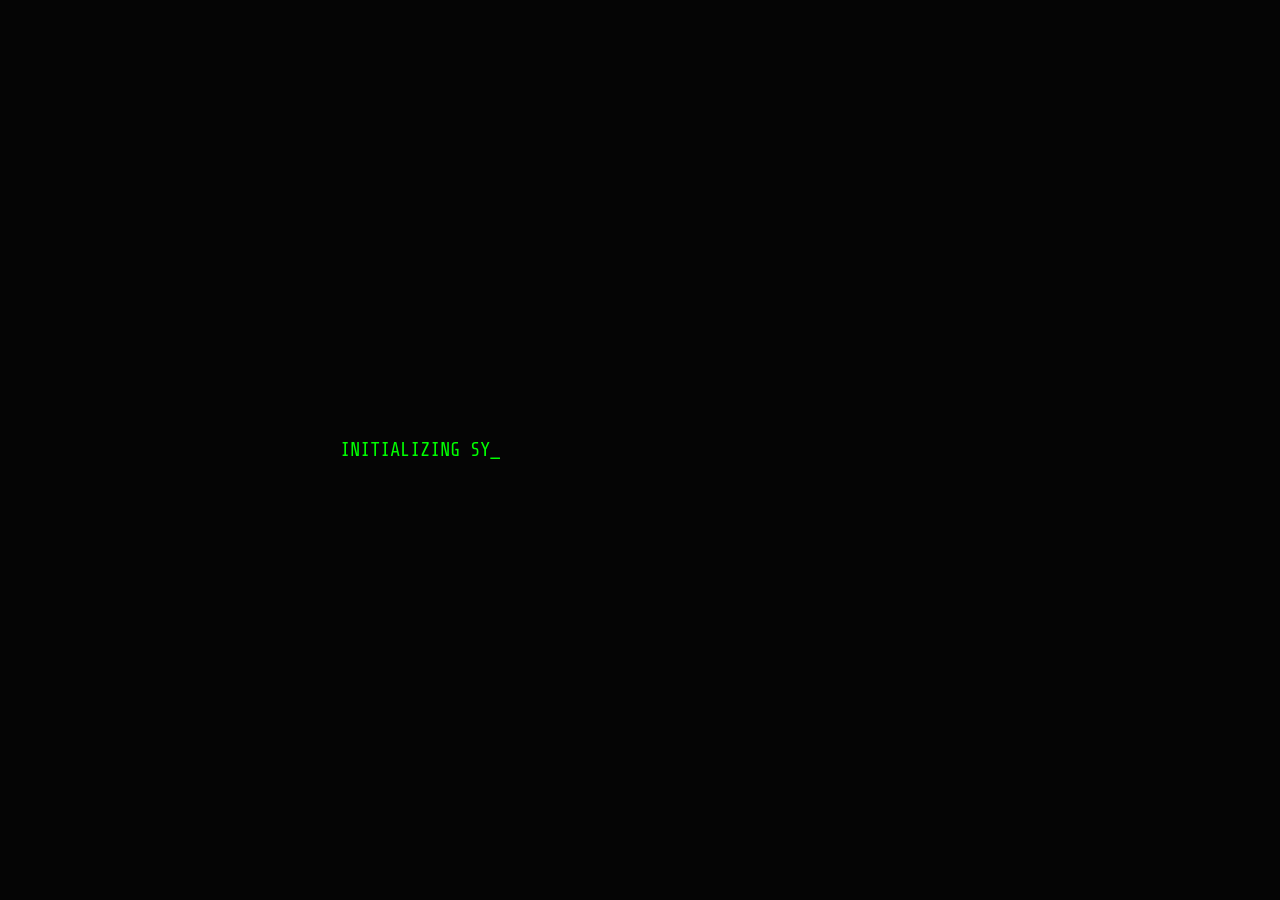
==== commit c2721260: "Add profile photo and about section with glitch identity swap animation" ====
--- a/index.html
+++ b/index.html
@@ -3,977 +3,60 @@
 <head>
     <meta charset="UTF-8">
     <meta name="viewport" content="width=device-width, initial-scale=1.0">
-    <link href="https://stackpath.bootstrapcdn.com/font-awesome/4.7.0/css/font-awesome.min.css" rel="stylesheet" integrity="sha384-wvfXpqpZZVQGK6TAh5PVlGOfQNHSoD2xbE+QkPxCAFlNEevoEH3Sl0sibVcOQVnN" crossorigin="anonymous">
-    <link rel="stylesheet" type="text/css" href="./css/style.css">
-    <link rel="stylesheet" type="text/css" href="./css/responsive.css">
-    <link rel="stylesheet" type="text/css" href="./css/pink.css">
+    <title>Webcipher101 | Home</title>
+    <link href="https://fonts.googleapis.com/css2?family=Share+Tech+Mono&display=swap" rel="stylesheet">
+    <link href="https://stackpath.bootstrapcdn.com/font-awesome/4.7.0/css/font-awesome.min.css" rel="stylesheet">
+    <link rel="stylesheet" href="./css/hacker.css">
+</head>
+<body class="">
+    <div class="crt-overlay"></div>
+    <div class="scanline"></div>
 
-    <!--Live Style Switcher-->
-    <link rel="stylesheet" class="alternate-style" title="blue" type="text/css" href="./css/blue.css" disabled>
-    <link rel="stylesheet"  class="alternate-style" title="green" type="text/css" href="./css/green.css" disabled>
-    <link rel="stylesheet"  class="alternate-style" title="orange" type="text/css" href="./css/orange.css" disabled>
-    <link rel="stylesheet"  class="alternate-style" title="yellow" type="text/css" href="./css/yellow.css" disabled>
-    <link rel="stylesheet"  class="alternate-style" title="pink" type="text/css" href="./css/pink.css">
-    <link rel="stylesheet" type="text/css" href="./css/styleSwitcher.css">
+    <div class="terminal-container">
+        <header>
+            <div class="logo">root@webcipher101:~# <span class="blink">_</span></div>
+            <nav>
+                <a href="index.html">[HOME]</a>
+                <a href="about.html">[ABOUT]</a>
+                <a href="skills.html">[SKILLS]</a>
+                <a href="experience.html">[EXPERIENCE]</a>
+                <a href="certs.html">[CERTS]</a>
+                <a href="platforms.html">[PLATFORMS]</a>
+                <a href="contact.html">[CONTACT]</a>
+            </nav>
+        </header>
 
-    <title>Webcipher101's Portfolio</title>
-    <script>
-        var bleep = new Audio();
-        bleep.src = "./audio/bleep.mp3";
-    </script>
-    <script>
-        var button = new Audio();
-        button.src = "./audio/button-19.mp3";
-    </script>
-    <script>
-        var whistle = new Audio();
-        whistle.src = "./audio/whistle.mp3";
-    </script>
-        <style type="text/css">
-            *{
-                margin: 0;
-                padding: 0;
-                box-sizing: border-box;
-            }
-            .table-container{
-                padding: 0 10%;
-                margin: 40px auto 0;
-            }
-            .heading{
-                font-size: 40px;
-                text-align: center;
-                color: #f1f1f1;
-                margin-bottom: 40px;
-            }
-            .table{
-                width: 100%;
-                border-collapse: collapse;
-            }
-            .table thead{
-                background-color: #ee2828;
-            }
-            .table thead tr th{
-                font-size: 14px;
-                font-weight: medium;
-                letter-spacing: 0.35px;
-                color: #FFFFFF;
-                opacity: 1;
-                padding: 12px;
-                vertical-align: top;
-                border: 1px solid #dee2e685;
-            }
-            .table tbody tr td{
-                font-size: 14px;
-                letter-spacing: 0.35px;
-                font-weight: normal;
-                color: #f1f1f1;
-                background-color: #3c3f44;
-                padding: 8px;
-                text-align: center;
-                border: 1px solid #dee2e685;
-            }
-            .table tbody tr td .btn{
-                width: 130px;
-                text-decoration: none;
-                line-height: 35px;
-                display: block;
-                background-color: #ff1046;
-                font-weight: medium;
-                color: #FFFFFF;
-                text-align: center;
-                vertical-align: middle;
-                user-select: none;
-                border: 1px solid transparent;
-                font-size: 14px;
-                opacity: 1;
-            }
-    
-    @media (max-width: 768px){
-        .table thread{
-            display: none;
-        }
-        .table, .table tbody,.table tr,.table td{
-            display: block;
-            width: 100%;
-        }
-        .table tr{
-            margin-bottom: 15px;
-        }
-        .table tbody tr td{
-            text-align: right;
-            padding-left: 50%;
-            position: relative;
-        }
-        .table td:before{
-            content: attr(data-label);
-            position: absolute;
-            left: 0;
-            width: 50%;
-            padding-left: 15px;
-            font-weight: 600;
-            font-size: 14px;
-            text-align: left;
-        }
-    }
-    
-        </style>
-</head>
-<body>
-    <!--PreLoader-->
-    <div class="preloader">
-        <div class="loader">
-
-        </div>
-    </div>
-    <!--Preloader End-->
-<!--Main Container-->
-<div class="main-container">
-    <!--Aside-->
-    <div class="aside">
-        <!--Logo-->
-        <div class="logo">
-            <a href="#">GAURAV</a>
-        </div>
-        <!--Nav Toggler Button-->
-        <div class="nav-toggler" onclick="bleep.play()">
-            <span></span>
-        </div>
-        <!--NAV-->
-        <ul class="nav">
-            <li><a href="#home" onmouseover="bleep.play()" class="active"><i class="fa fa-home"></i> Home</a></li>
-            <li><a href="#about" onmouseover="bleep.play()"><i class="fa fa-user"></i> About</a></li>
-            <li><a href="#services" onmouseover="bleep.play()"><i class="fa fa-list"></i> Awards</a></li>
-            <li><a href="#portfolio" onmouseover="bleep.play()"><i class="fa fa-briefcase"></i> Certificates</a></li>
-            <li><a href="#contact" onmouseover="bleep.play()"><i class="fa fa-comments"></i> Contact</a></li>
-        </ul>
-        <!--Copyright-->
-        <div class="copyright-text">
-            &copy; CEH | GAURAV DALAL
-        </div>
-    </div>
-    <!--Aside End-->
-    <!--Main Content-->
-    <div class="main-content">
-        <!--Home Section-->
-        <section class="home section active" id="home"> 
-            <div class="container">
-                <div class="intro">
-                    <img src="./images/gd.png" alt="profile" class="shadow-dark">
-                    <h1>Gaurav Dalal</h1>
-                    <p>Certified Ethical Hacker</p><br>
-                    <p>(C|EH Practical)</p>
-                    <div class="social-link">
-                        <a href="https://twitter.com/webcipher101?s=09" onmouseover="bleep.play()"><i class="fa fa-twitter"></i></a>
-                        <a href="https://www.facebook.com/profile.php?id=100008508153621" onmouseover="bleep.play()"><i class="fa fa-facebook"></i></a>
-                        <a href="https://github.com/webcipher101"><i class="fa fa-github" onmouseover="bleep.play()"></i></a>
-                        <a href="https://www.linkedin.com/in/gaurav-dalal-0434821b5/" onmouseover="bleep.play()"><i class="fa fa-linkedin"></i></a>
-                    </div>
+        
+        <section id="hero" class="hero section">
+            <h1 class="glitch" data-text="GAURAV DALAL">GAURAV DALAL</h1>
+            <p class="subtitle">> Cybersecurity Researcher | Penetration Tester | Bug Bounty Hunter</p>
+            
+            <div class="profile-container">
+                <div class="profile-image">
+                    <div class="image-glitch"></div>
+                </div>
+                <div class="profile-about">
+                    <h3>> whoami</h3>
+                    <p>I specialize in uncovering hidden vulnerabilities, bypassing security mechanisms, and securing complex infrastructures. With deep expertise in web apps, networks, and red teaming, I expose the unseen.</p>
                 </div>
             </div>
-        </section>
-        <!--Home Section End-->
-        <!--About Section-->
-        <section class="about section" id="about">
-            <div class="container">
-                <div class="row">
-                    <div class="section-title padd-15">
-                        <h2>About Me</h2>
-                    </div>
-                </div>
-                <div class="row">
-                    <div class="about-content padd-15">
-                        <div class="row">
-                            <div class="about-text padd-15">
-                                <h3>I'm Gaurav Dalal,<span> Cybersecurity Researcher,</span></h3>
-                                <p>Hi My name is Gaurav Dalal. An engineering student highly passionate about Cyber Security & Penetration testing always seeking to get a hands-on security domain. Skilled in Linux,Networking security, WebApplication Security, I have acquired the necessary skills and knowledge to secure your domain.</p>
-                            </div>
-                        </div>
-                         <div class="row">
-                             <div class="personal-info padd-15">
-                                <div class="row">
-                                    <div class="info-item padd-15">
-                                        <p>Birthday : <span>1 September 2001</span></p>
-                                    </div>
-                                    <div class="info-item padd-15">
-                                       <p>Age : <span>20</span></p>
-                                   </div>
-                                   <div class="info-item padd-15">
-                                       <p>Youtube : <span><a href="https://www.youtube.com/channel/UCzx4AGbiwy6T6uZDTh9oVzw">Click Here to Visit</a></span></p>
-                                   </div>
-                                   <div class="info-item padd-15">
-                                       <p>E-mail : <span>spyhack2001@gmail.com</span></p>
-                                   </div>
-                                   <div class="info-item padd-15">
-                                       <p>Degree : <span>B-Tech</span></p>
-                                   </div>
-                                   <div class="info-item padd-15">
-                                       <p>Phone : <span>+91 8708310661</span></p>
-                                   </div>
-                                   <div class="info-item padd-15">
-                                       <p>City : <span>Rohtak</span></p>
-                                   </div>
-                                   <div class="info-item padd-15">
-                                       <p>State : <span>Haryana</span></p>
-                                   </div>
-                                </div>
-                                <div class="row">
-                                    <div class="buttons padd-15">
-                                        <a href="#" class="btn" onclick="button.play()">Download CV</a>
-                                        <!--<a href="#" class="btn">Hire Me</a>-->
-                                    </div>
-                                </div>
-                             </div>
-                             <div class="skills padd-15">
-                             <div class="row">
-                                 <div class="skill-item padd-15">
-                                     <h5>Mobile App Pentesting</h5>
-                                     <div class="progress">
-                                         <div class="progress-in" style="width: 85%"></div>
-                                         <div class="skill-percent">85%</div>
-                                     </div>
-                                 </div>
-                                 <div class="skill-item padd-15">
-                                    <h5>WebApp Pentesting</h5>
-                                    <div class="progress">
-                                        <div class="progress-in" style="width: 95%"></div>
-                                        <div class="skill-percent">95%</div>
-                                    </div>
-                                </div>
-                                <div class="skill-item padd-15">
-                                    <h5>Api Pentesting</h5>
-                                    <div class="progress">
-                                        <div class="progress-in" style="width: 95%"></div>
-                                        <div class="skill-percent">95%</div>
-                                    </div>
-                                </div>
-                                <div class="skill-item padd-15">
-                                    <h5>Networking</h5>
-                                    <div class="progress">
-                                        <div class="progress-in" style="width: 95%"></div>
-                                        <div class="skill-percent">95%</div>
-                                    </div>
-                                </div>
-                                <div class="skill-item padd-15">
-                                    <h5>Bash Scripting</h5>
-                                    <div class="progress">
-                                        <div class="progress-in" style="width: 90%"></div>
-                                        <div class="skill-percent">90%</div>
-                                    </div>
-                                </div>
-                                <div class="skill-item padd-15">
-                                    <h5>Python Programming</h5>
-                                    <div class="progress">
-                                        <div class="progress-in" style="width: 75%"></div>
-                                        <div class="skill-percent">75%</div>
-                                    </div>
-                                </div>
-                             </div>
-                          </div>
-                         </div>
 
-                         <div class="row">
-                            <div class="education padd-15">
-                                <h3 class="title">Education</h3>
-                                <div class="row">
-                                    <div class="timeline-box padd-15">
-                                    <div class="timeline shadow-dark">
-                                        <!--Timeline Item-->
-                                        <div class="timeline-item">
-                                        <div class="circle-dot"></div>
-                                            <h6 class="timeline-date"><i class="fa fa-calendar"></i>2020 - 2023</h6>
-                                            <h4 class="timeline-title">B-Tech in Electronics & Communication</h4>
-                                            <p class="timeline-text">I m pursuing B-Tech degree in Electronics & Communication Engineering from IES College of Technology. I m a currently a 3rd year students</p>
-                                        </div>
-                                        <!--TTimeline-item-end-->
-                                        <div class="timeline-item">
-                                            <div class="circle-dot"></div>
-                                                <h6 class="timeline-date"><i class="fa fa-calendar"></i>2016-2019</h6>
-                                                <h4 class="timeline-title">Studied at BSF IT Bangalore</h4>
-                                                <p class="timeline-text">I had passed 3year Diploma in Electronics & Communication Engineering from BSF Institute of Technology, Bangalore </p>
-                                            </div>
-                                            <!--TTimeline-item-end-->
-                                        <div class="timeline-item">
-                                            <div class="circle-dot"></div>
-                                                <h6 class="timeline-date"><i class="fa fa-calendar"></i>2016</h6>
-                                                <h4 class="timeline-title">Studied at S.R.S Public School </h4>
-                                                <p class="timeline-text">I had passed 10th C.B.S.E board examination with an C.G.P.A of 9.2 from S.R.S Public School, Rohtak</p>
-                                                <p class="timeline-text">..</p>
-                                                <p class="timeline-text">  ..</p>
-                                            </div>
-                                            <!--TTimeline-item-end-->                
-                                        </div>
-                                    </div> 
-                                </div> 
-                                </div>
-                            
-                            <div class="experience padd-15">
-                                <h3 class="title">Experience</h3>
-                                <div class="row">
-                                    <div class="timeline-box padd-15">
-                                    <div class="timeline shadow-dark">
-                                        <!--Timeline Item-->
-                                        <div class="timeline-item">
-                                        <div class="circle-dot"></div>
-                                            <h6 class="timeline-date"><i class="fa fa-calendar"></i>July(2021) - Junuary(2022)</h6>
-                                            <h4 class="timeline-title">Cybersecurity RedTeam Intern</h4>
-                                            <p class="timeline-text"><b>Activities :</b></p>
-                                            <p class="timeline-text">➢ Performing Black Box testing.</p>
-                                            <p class="timeline-text">➢ Automation & Manual Reporting.</p>
-                                            <p class="timeline-text">➢ Performing Web and App testing.</p>
-                                            <p class="timeline-text">➢ Created Automation testing Environment Using ZAP<./p>
-                                            <p class="timeline-text">➢ Daily Meeting & Reporting.</p>
-                                            <p class="timeline-text">➢ Creating Test Plan, Writing Test Cases, Performing the Manual Test.</p>
-                                            <p class="timeline-text">➢ Working with a Team of Developers.</p>
-                                        </div>
-                                        <!--TTimeline-item-end-->
-                                        <div class="timeline-item">
-                                            <div class="circle-dot"></div>
-                                                <h6 class="timeline-date"><i class="fa fa-calendar"></i>June - July (2021) </h6>
-                                                <h4 class="timeline-title">Gurugram Police Cybersecurity Summer Intern (GPCSSIP-2021)</h4>
-                                                <p class="timeline-text"><b>Activities :</b></p>
-                                                <p class="timeline-text">➢ Worked on various tool creation for Cyber cell.</p>
-                                                <p class="timeline-text">➢ Conducted various Cyber Awareness sessions.  </p>
-                                                <p class="timeline-text">➢ Weekly Assignments.  </p>
-                                            </div>
-                                        </div>
-                                            <!--TTimeline-item-end-->
-                                    </div> 
-                                </div> 
-                                   
-                            </div>                                           
-                            
-                         </div>
-                    </div>
-                </div>
-            </div>
-        </section>
-        <!--About Section End-->
-
-        <!--Service Section-->
-        <section class="service section" id="services"> 
-            <div class="container">
-                <div class="row">
-                    <div class="section-title padd-15">
-                        <h2>My Achievements</h2>
-                    </div>
-                </div>
-                <div class="row">
-                    <!--Service-Item-->
-                    <div class="table-container">
-                        <h1 class="heading">Awards Table</h1>
-                        <table class="table">
-                            <thead>
-                                <tr>
-                                    <th>Site Name</th>
-                                    <th>Reward</th>
-                                    <th>Link</th>
-                                </tr>
-                            </thead>
-                            <tbody>
-                                <tr>
-                                    <td data-label="Site Name">APPLE</td>
-                                    <td data-label="Reward">Hall Of Fame</td>
-                                    <td data-label="Site Name"><a target="_blank" href="https://support.apple.com/en-in/HT201536" class="btn" onmouseover="bleep.play()" onclick="whistle.play()">Link</a></td>
-                                </tr>
-                                <tr>
-                                    <td data-label="Site Name">GOOGLE</td>
-                                    <td data-label="Reward">Hall Of Fame</td>
-                                    <td data-label="Site Name"><a target="_blank" href="https://bughunters.google.com/leaderboard/honorable-mentions" class="btn" onmouseover="bleep.play()" onclick="whistle.play()">Link</a></td>
-                                </tr>
-                                <tr>
-                                    <td data-label="Site Name">ASUS</td>
-                                    <td data-label="Reward">Hall Of Fame</td>
-                                    <td data-label="Site Name"><a target="_blank" href="https://www.asus.com/content/ASUS-Product-Security-Advisory/" class="btn" onmouseover="bleep.play()" onclick="whistle.play()">Link</a></td>
-                                </tr>
-                                <tr>
-                                    <td data-label="Site Name">ASUS (2nd)</td>
-                                    <td data-label="Reward">Hall Of Fame</td>
-                                    <td data-label="Site Name"><a target="_blank" href="https://www.linkedin.com/posts/gaurav-dalal-0434821b5_bugbounty-bugbountytips-bugbountytips-activity-6879152522951585793-LJ5W" class="btn" onmouseover="bleep.play()" onclick="whistle.play()">Link</a></td>
-                                </tr>
-                                <tr>
-                                    <td data-label="Site Name">Lenovo</td>
-                                    <td data-label="Reward">Hall Of Fame</td>
-                                    <td data-label="Site Name"><a target="_blank" href="https://www.linkedin.com/posts/gaurav-dalal-0434821b5_bugbounty-bughunting-cybersecurity-activity-6890178412284133376-G1C9" class="btn" onmouseover="bleep.play()" onclick="whistle.play()">Link</a></td>
-                                </tr>
-                                <tr>
-                                    <td data-label="Site Name">Hive Stream</td>
-                                    <td data-label="Reward">Hall Of Fame</td>
-                                    <td data-label="Site Name"><a target="_blank" href="https://www.hivestreaming.com/security-hall-of-fame" class="btn" onmouseover="bleep.play()" onclick="whistle.play()">Link</a></td>
-                                </tr>
-                                <tr>
-                                    <td data-label="Site Name">Upstox</td>
-                                    <td data-label="Reward">Bounty</td>
-                                    <td data-label="Site Name"><a target="_blank" href="https://www.linkedin.com/posts/gaurav-dalal-0434821b5_bugbounty-bughunting-bughunter-activity-6906119095104761856-AfKB" class="btn" onmouseover="bleep.play()" onclick="whistle.play()">Link</a></td>
-                                </tr>
-                                <tr>
-                                    <td data-label="Site Name">Upstox</td>
-                                    <td data-label="Reward">Bounty</td>
-                                    <td data-label="Site Name"><a target="_blank" href="https://www.linkedin.com/posts/gaurav-dalal-0434821b5_bounty-bugbounty-cybersecurity-activity-6892518989822533633-4cdc" class="btn" onmouseover="bleep.play()" onclick="whistle.play()">Link</a></td>
-                                </tr>
-                                <tr>
-                                    <td data-label="Site Name">NestForms</td>
-                                    <td data-label="Reward">Bounty</td>
-                                    <td data-label="Site Name"><a target="_blank" href="https://www.linkedin.com/posts/gaurav-dalal-0434821b5_bugbounty-bugbountytips-bughunting-activity-6903029245233238017-jSOE" class="btn" onmouseover="bleep.play()" onclick="whistle.play()">Link</a></td>
-                                </tr>
-                                <tr>
-                                    <td data-label="Site Name">Gcore-Labs</td>
-                                    <td data-label="Reward">Bounty</td>
-                                    <td data-label="Site Name"><a target="_blank" href="https://www.linkedin.com/posts/gaurav-dalal-0434821b5_bugbounty-bughunting-bughunter-activity-6896677762115997696-2Z7w" class="btn" onmouseover="bleep.play()" onclick="whistle.play()">Link</a></td>
-                                </tr>
-                                <tr>
-                                    <td data-label="Site Name">TechGig</td>
-                                    <td data-label="Reward">Bounty</td>
-                                    <td data-label="Site Name"><a target="_blank" href="https://www.linkedin.com/posts/gaurav-dalal-0434821b5_bugbounty-bugbountytips-bughunting-activity-6902172573921083393-LSQ2" class="btn" onmouseover="bleep.play()" onclick="whistle.play()">Link</a></td>
-                                </tr>
-                                <tr>
-                                    <td data-label="Site Name">Sectara</td>
-                                    <td data-label="Reward">Bounty</td>
-                                    <td data-label="Site Name"><a target="_blank" href="https://www.linkedin.com/posts/gaurav-dalal-0434821b5_bugbounty-bugbountytips-bughunting-activity-6884654439593070592-ZsV6" class="btn" onmouseover="bleep.play()" onclick="whistle.play()">Link</a></td>
-                                </tr>
-                                <tr>
-                                    <td data-label="Site Name">TechGig(2nd)</td>
-                                    <td data-label="Reward">Bounty</td>
-                                    <td data-label="Site Name"><a target="_blank" href="https://www.linkedin.com/posts/gaurav-dalal-0434821b5_bugbounty-bughunting-cybersecurity-activity-6852659926603575296-OyUQ" class="btn" onmouseover="bleep.play()" onclick="whistle.play()">Link</a></td>
-                                </tr>
-                                <tr>
-                                    <td data-label="Site Name">AutoProctor</td>
-                                    <td data-label="Reward">Bounty</td>
-                                    <td data-label="Site Name"><a target="_blank" href="https://twitter.com/webcipher101/status/1417568056071520256" class="btn" onmouseover="bleep.play()" onclick="whistle.play()">Link</a></td>
-                                </tr>
-                                <tr>
-                                    <td data-label="Site Name">United Nations</td>
-                                    <td data-label="Reward">Hall Of Fame</td>
-                                    <td data-label="Site Name"><a target="_blank" href="https://unite.un.org/content/un-information-security-hall-fame" class="btn" onmouseover="bleep.play()" onclick="whistle.play()">Link</a></td>
-                                </tr>
-                                <tr>
-                                    <td data-label="Site Name">RIPE NCC</td>
-                                    <td data-label="Reward">Hall Of Fame</td>
-                                    <td data-label="Site Name"><a target="_blank" href="https://www.ripe.net/support/contact/responsible-disclosure-policy/hall-of-fame" class="btn" onmouseover="bleep.play()" onclick="whistle.play()">Link</a></td>
-                                </tr>
-                                <tr>
-                                    <td data-label="Site Name">Netreo</td>
-                                    <td data-label="Reward">Hall of Fame</td>
-                                    <td data-label="Site Name"><a target="_blank" href="https://www.netreo.com/vulnerability-disclosure-policy/" class="btn" onmouseover="bleep.play()" onclick="whistle.play()">Link</a></td>
-                                </tr>
-                                <tr>
-                                    <td data-label="Site Name">STKKR</td>
-                                    <td data-label="Reward">Hall of Fame</td>
-                                    <td data-label="Site Name"><a target="_blank" href="https://stkkr.nl/responsible-disclosure/hall-of-fame/" class="btn" onmouseover="bleep.play()" onclick="whistle.play()">Link</a></td>
-                                </tr>
-                                <tr>
-                                    <td data-label="Site Name">DHS-Vdp</td>
-                                    <td data-label="Reward">Hall Of Fame</td>
-                                    <td data-label="Site Name"><a target="_blank" href="https://bugcrowd.com/dhs-vdp/hall-of-fame" class="btn" onmouseover="bleep.play()" onclick="whistle.play()">Link</a></td>
-                                </tr>
-                                <tr>
-                                    <td data-label="Site Name">Google Cloud</td>
-                                    <td data-label="Reward">Swags</td>
-                                    <td data-label="Site Name"><a target="_blank" href="https://www.linkedin.com/posts/gaurav-dalal-0434821b5_google-googledevelopers-googlecloudplatform-activity-6876478932762419200-MCSG" class="btn" onmouseover="bleep.play()" onclick="whistle.play()">Link</a></td>
-                                </tr>
-                                <tr>
-                                    <td data-label="Site Name">Veracode</td>
-                                    <td data-label="Reward">Swags</td>
-                                    <td data-label="Site Name"><a target="_blank" href="https://www.linkedin.com/posts/gaurav-dalal-0434821b5_bugbounty-bughunting-bugbountytips-activity-6872484736418373632-nz_D" class="btn" onmouseover="bleep.play()" onclick="whistle.play()">Link</a></td>
-                                </tr>
-                                <tr>
-                                    <td data-label="Site Name">Takealot</td>
-                                    <td data-label="Reward">Letter of Appreciation</td>
-                                    <td data-label="Site Name"><a target="_blank" href="https://www.linkedin.com/posts/gaurav-dalal-0434821b5_bugbounty-bughunting-bughunter-activity-6863873410452353024-RrB4" class="btn" onmouseover="bleep.play()" onclick="whistle.play()">Link</a></td>
-                                </tr>
-                                <tr>
-                                    <td data-label="Site Name">Lufa Farm</td>
-                                    <td data-label="Reward">Hall Of Fame</td>
-                                    <td data-label="Site Name"><a target="_blank" href="https://montreal.lufa.com/en/security" class="btn" onmouseover="bleep.play()" onclick="whistle.play()">Link</a></td>
-                                </tr>
-                                <tr>
-                                    <td data-label="Site Name">Hoppin</td>
-                                    <td data-label="Reward">Hall Of Fame</td>
-                                    <td data-label="Site Name"><a target="_blank" href="https://hopin.com/security/hall-of-fame" class="btn" onmouseover="bleep.play()" onclick="whistle.play()">Link</a></td>
-                                </tr>
-                                <tr>
-                                    <td data-label="Site Name">NTUC Enterprise</td>
-                                    <td data-label="Reward">Hall Of Fame</td>
-                                    <td data-label="Site Name"><a target="_blank" href="https://www.ntucenterprise.sg/contactus/vulnerability-disclosure-programme/" class="btn" onmouseover="bleep.play()" onclick="whistle.play()">Link</a></td>
-                                </tr>
-                                <tr>
-                                    <td data-label="Site Name">Arrow Electronics</td>
-                                    <td data-label="Reward">Hall Of Fame</td>
-                                    <td data-label="Site Name"><a target="_blank" href="https://bugcrowd.com/arrow-electronics-vdp/hall-of-fame" class="btn" onmouseover="bleep.play()" onclick="whistle.play()">Link</a></td>
-                                </tr>
-                                <tr>
-                                    <td data-label="Site Name">Inflectra</td>
-                                    <td data-label="Reward">Hall Of Fame</td>
-                                    <td data-label="Site Name"><a target="_blank" href="https://www.inflectra.com/company/responsible-disclosure.aspx" class="btn" onmouseover="bleep.play()" onclick="whistle.play()">Link</a></td>
-                                </tr>
-                                <tr>
-                                    <td data-label="Site Name">CERT-EU</td>
-                                    <td data-label="Reward">Hall Of Fame</td>
-                                    <td data-label="Site Name"><a target="_blank" href="https://cert.europa.eu/cert/newsletter/en/latest_HallOfFame_.html" class="btn" onmouseover="bleep.play()" onclick="whistle.play()">Link</a></td>
-                                </tr>
-                                <tr>
-                                    <td data-label="Site Name">Manulife (Hackerone-Private)</td>
-                                    <td data-label="Reward">Hall Of Fame</td>
-                                    <td data-label="Site Name"><a target="_blank" href=# class="btn" onmouseover="bleep.play()" onclick="whistle.play()">Link</a></td>
-                                </tr>
-                                <tr>
-                                    <td data-label="Site Name">Rakuten</td>
-                                    <td data-label="Reward">Hall Of Fame</td>
-                                    <td data-label="Site Name"><a target="_blank" href="https://bugcrowd.com/rakuten-vdp/hall-of-fame" class="btn" onmouseover="bleep.play()" onclick="whistle.play()">Link</a></td>
-                                </tr>
-                                <tr>
-                                    <td data-label="Site Name">Meredith Corporation</td>
-                                    <td data-label="Reward">Hall Of Fame</td>
-                                    <td data-label="Site Name"><a target="_blank" href="https://hackerone.com/meredith/thanks?type=team" class="btn" onmouseover="bleep.play()" onclick="whistle.play()">Link</a></td>
-                                </tr>
-                                <tr>
-                                    <td data-label="Site Name">Kistler</td>
-                                    <td data-label="Reward">Hall of Fame</td>
-                                    <td data-label="Site Name"><a target="_blank" href="https://bugcrowd.com/kistler-vdp/hall-of-fame" class="btn" onmouseover="bleep.play()" onclick="whistle.play()">Link</a></td>
-                                </tr>
-                                <tr>
-                                    <td data-label="Site Name">NCIIPC RVDP</td>
-                                    <td data-label="Reward">Acknowledgement</td>
-                                    <td data-label="Site Name"><a target="_blank" href=# class="btn" onmouseover="bleep.play()" onclick="whistle.play()">Link</a></td>
-                                </tr>
-                            </tbody>
-                        </table>
-                    </div>
-
-                </div>
-
-                                        
-            </div>
-        </section> 
-        <!--Service Section End-->
-
-        <!--Portfolio Section-->
-        <section class="portfolio section" id="portfolio">
-            <div class="container">
-                <div class="row">
-                    <div class="section-title padd-15">
-                        <h2>My Cert's</h2>
-                    </div>
-                </div>
-                
-                <div class="row">
-                    <div class="portfolio-filter padd-15">
-                        <!--
-                        <button type="button" class="active" data-filter="all">All</button>
-                        <button type="button" data-filter="web-design">Web-design</button>
-                        <button type="button" data-filter="photography">Photography</button>
-                        <button type="button" data-filter="wordpress">Wordpress</button>
-                        -->
-                    </div>
-                </div>
-                <div class="row portfolio-items">
-                    <!-- Start Portfolio item -->
-                    <div class="portfolio-item padd-15" data-category="web-design" onclick="whistle.play()">
-                        <div class="portfolio-item-inner shadow-dark">
-                            <div class="portfolio-img">
-                                <img src="./images/ceh_a.png" alt="portfolio">
-                            </div>
-                            <div class="portfolio-info">
-                                <h4>By EC-Council</h4>
-                                <div class="icon">
-                                    <i class="fa fa-search"></i> </div>
-                            </div>
-                        </div>
-                    </div>
-                    <!-- End Portfolio item -->
-                    <!-- Start Portfolio item -->
-                    <div class="portfolio-item padd-15" data-category="wordpress" onclick="whistle.play()">
-                        <div class="portfolio-item-inner shadow-dark">
-                            <div class="portfolio-img">
-                                <img src="./images/ccsk.png" alt="portfolio">
-                            </div>
-                            <div class="portfolio-info">
-                                <h4>By Cybrary</h4>
-                                <div class="icon">
-                                    <i class="fa fa-search"></i> </div>
-                            </div>
-                        </div>
-                    </div>
-                    <!-- End Portfolio item -->
-                    <!-- Start Portfolio item -->
-                    <div class="portfolio-item padd-15" data-category="photography" onclick="whistle.play()">
-                        <div class="portfolio-item-inner shadow-dark">
-                            <div class="portfolio-img">
-                                <img src="./images/mas.png" alt="portfolio">
-                            </div>
-                            <div class="portfolio-info">
-                                <h4>By Cybrary</h4>
-                                <div class="icon">
-                                    <i class="fa fa-search"></i> </div>
-                            </div>
-                        </div>
-                    </div>
-                    <!-- End Portfolio item -->
-                    <!-- Start Portfolio item -->
-                    <div class="portfolio-item padd-15" data-category="web-design" onclick="whistle.play()">
-                        <div class="portfolio-item-inner shadow-dark">
-                            <div class="portfolio-img">
-                                <img src="./images/cns.png" alt="portfolio">
-                            </div>
-                            <div class="portfolio-info">
-                                <h4>By Cybrary</h4>
-                                <div class="icon">
-                                    <i class="fa fa-search"></i> </div>
-                            </div>
-                        </div>
-                    </div>
-                    <!-- End Portfolio item -->
-                    <!-- Start Portfolio item -->
-                    <div class="portfolio-item padd-15" data-category="web-design" onclick="whistle.play()">
-                        <div class="portfolio-item-inner shadow-dark">
-                            <div class="portfolio-img">
-                                <img src="./images/acti.png" alt="portfolio">
-                            </div>
-                            <div class="portfolio-info">
-                                <h4>By Cybrary</h4>
-                                <div class="icon">
-                                    <i class="fa fa-search"></i> </div>
-                            </div>
-                        </div>
-                    </div>
-                    <!-- End Portfolio item -->
-                    <!-- Start Portfolio item -->
-                    <div class="portfolio-item padd-15" data-category="wordpress" onclick="whistle.play()">
-                        <div class="portfolio-item-inner shadow-dark">
-                            <div class="portfolio-img">
-                                <img src="./images/m3f.png" alt="portfolio">
-                            </div>
-                            <div class="portfolio-info">
-                                <h4>By Cybrary</h4>
-                                <div class="icon">
-                                    <i class="fa fa-search"></i> </div>
-                            </div>
-                        </div>
-                    </div>
-                    <!-- End Portfolio item -->
-                    <!-- Start Portfolio item -->
-                    <div class="portfolio-item padd-15" data-category="web-design" onclick="whistle.play()">
-                        <div class="portfolio-item-inner shadow-dark">
-                            <div class="portfolio-img">
-                                <img src="./images/cli.png" alt="portfolio">
-                            </div>
-                            <div class="portfolio-info">
-                                <h4>By Cybrary</h4>
-                                <div class="icon">
-                                    <i class="fa fa-search"></i> </div>
-                            </div>
-                        </div>
-                    </div>
-                    <!-- End Portfolio item -->
-                    <!-- Start Portfolio item -->
-                    <div class="portfolio-item padd-15" data-category="web-design" onclick="whistle.play()">
-                        <div class="portfolio-item-inner shadow-dark">
-                            <div class="portfolio-img">
-                                <img src="./images/itic.png" alt="portfolio">
-                            </div>
-                            <div class="portfolio-info">
-                                <h4>By Cybrary</h4>
-                                <div class="icon">
-                                    <i class="fa fa-search"></i> </div>
-                            </div>
-                        </div>
-                    </div>
-                    <!-- End Portfolio item -->
-                    <!-- Start Portfolio item -->
-                    <div class="portfolio-item padd-15" data-category="web-design" onclick="whistle.play()">
-                        <div class="portfolio-item-inner shadow-dark">
-                            <div class="portfolio-img">
-                                <img src="./images/ibc.png" alt="portfolio">
-                            </div>
-                            <div class="portfolio-info">
-                                <h4>By IBM</h4>
-                                <div class="icon">
-                                    <i class="fa fa-search"></i> </div>
-                            </div>
-                        </div>
-                    </div>
-                    <!-- End Portfolio item -->
-                    <!-- Start Portfolio item -->
-                    <div class="portfolio-item padd-15" data-category="web-design" onclick="whistle.play()">
-                        <div class="portfolio-item-inner shadow-dark">
-                            <div class="portfolio-img">
-                                <img src="./images/crposs.png" alt="portfolio">
-                            </div>
-                            <div class="portfolio-info">
-                                <h4>By IBM</h4>
-                                <div class="icon">
-                                    <i class="fa fa-search"></i> </div>
-                            </div>
-                        </div>
-                    </div>
-                    <!-- End Portfolio item -->
-                    <!-- Start Portfolio item -->
-                    <div class="portfolio-item padd-15" data-category="web-design" onclick="whistle.play()">
-                        <div class="portfolio-item-inner shadow-dark">
-                            <div class="portfolio-img">
-                                <img src="./images/nsdv.png" alt="portfolio">
-                            </div>
-                            <div class="portfolio-info">
-                                <h4>By IBM</h4>
-                                <div class="icon">
-                                    <i class="fa fa-search"></i> </div>
-                            </div>
-                        </div>
-                    </div>
-                    <!-- End Portfolio item -->
-                    <!-- Start Portfolio item -->
-                    <div class="portfolio-item padd-15" data-category="web-design" onclick="whistle.play()">
-                        <div class="portfolio-item-inner shadow-dark">
-                            <div class="portfolio-img">
-                                <img src="./images/ptirf.png" alt="portfolio">
-                            </div>
-                            <div class="portfolio-info">
-                                <h4>By IBM</h4>
-                                <div class="icon">
-                                    <i class="fa fa-search"></i> </div>
-                            </div>
-                        </div>
-                    </div>
-                    <!-- End Portfolio item -->
-                    <!-- Start Portfolio item -->
-                    <div class="portfolio-item padd-15" data-category="web-design" onclick="whistle.play()">
-                        <div class="portfolio-item-inner shadow-dark">
-                            <div class="portfolio-img">
-                                <img src="./images/ccfsa.png" alt="portfolio">
-                            </div>
-                            <div class="portfolio-info">
-                                <h4>By IBM</h4>
-                                <div class="icon">
-                                    <i class="fa fa-search"></i> </div>
-                            </div>
-                        </div>
-                    </div>
-                    <!-- End Portfolio item -->
-                    <!-- Start Portfolio item -->
-                    <div class="portfolio-item padd-15" data-category="web-design" onclick="whistle.play()">
-                        <div class="portfolio-item-inner shadow-dark">
-                            <div class="portfolio-img">
-                                <img src="./images/cti.png" alt="portfolio">
-                            </div>
-                            <div class="portfolio-info">
-                                <h4>By IBM</h4>
-                                <div class="icon">
-                                    <i class="fa fa-search"></i> </div>
-                            </div>
-                        </div>
-                    </div>
-                    <!-- End Portfolio item -->
-                    <!-- Start Portfolio item -->
-                    <div class="portfolio-item padd-15" data-category="web-design" onclick="whistle.play()">
-                        <div class="portfolio-item-inner shadow-dark">
-                            <div class="portfolio-img">
-                                <img src="./images/cse_by_cisco.png" alt="portfolio">
-                            </div>
-                            <div class="portfolio-info">
-                                <h4>By CISCO</h4>
-                                <div class="icon">
-                                    <i class="fa fa-search"></i> </div>
-                            </div>
-                        </div>
-                    </div>
-                    <!-- End Portfolio item -->
-                    <!-- Start Portfolio item -->
-                    <div class="portfolio-item padd-15" data-category="web-design" onclick="whistle.play()">
-                        <div class="portfolio-item-inner shadow-dark">
-                            <div class="portfolio-img">
-                                <img src="./images/bs_noida.png" alt="portfolio">
-                            </div>
-                            <div class="portfolio-info">
-                                <h4>By CISCO</h4>
-                                <div class="icon">
-                                    <i class="fa fa-search"></i> </div>
-                            </div>
-                        </div>
-                    </div>
-                    <!-- End Portfolio item -->
-                    <!-- Start Portfolio item -->
-                    <div class="portfolio-item padd-15" data-category="web-design" onclick="whistle.play()">
-                        <div class="portfolio-item-inner shadow-dark">
-                            <div class="portfolio-img">
-                                <img src="./images/fword.png" alt="portfolio">
-                            </div>
-                            <div class="portfolio-info">
-                                <h4>By CISCO</h4>
-                                <div class="icon">
-                                    <i class="fa fa-search"></i> </div>
-                            </div>
-                        </div>
-                    </div>
-                    <!-- End Portfolio item -->
-                    <!-- Start Portfolio item -->
-                    <div class="portfolio-item padd-15" data-category="web-design" onclick="whistle.play()">
-                        <div class="portfolio-item-inner shadow-dark">
-                            <div class="portfolio-img">
-                                <img src="./images/tal_loa.png" alt="portfolio">
-                            </div>
-                            <div class="portfolio-info">
-                                <h4>By CISCO</h4>
-                                <div class="icon">
-                                    <i class="fa fa-search"></i> </div>
-                            </div>
-                        </div>
-                    </div>
-                    <!-- End Portfolio item -->
-                    <!-- Start Portfolio item -->
-                    <div class="portfolio-item padd-15" data-category="web-design" onclick="whistle.play()">
-                        <div class="portfolio-item-inner shadow-dark">
-                            <div class="portfolio-img">
-                                <img src="./images/thm_2021.png" alt="portfolio">
-                            </div>
-                            <div class="portfolio-info">
-                                <h4>By CISCO</h4>
-                                <div class="icon">
-                                    <i class="fa fa-search"></i> </div>
-                            </div>
-                        </div>
-                    </div>
-                    <!-- End Portfolio item -->
-                    <!-- Start Portfolio item -->
-                    <div class="portfolio-item padd-15" data-category="web-design" onclick="whistle.play()">
-                        <div class="portfolio-item-inner shadow-dark">
-                            <div class="portfolio-img">
-                                <img src="./images/thm_2020.png" alt="portfolio">
-                            </div>
-                            <div class="portfolio-info">
-                                <h4>By CISCO</h4>
-                                <div class="icon">
-                                    <i class="fa fa-search"></i> </div>
-                            </div>
-                        </div>
-                    </div>
-                    <!-- End Portfolio item -->
-                </div>
+            <div class="social-links">
+                <a href="https://github.com/webcipher101" target="_blank" rel="noopener noreferrer" aria-label="GitHub"><i class="fa fa-github"></i></a>
+                <a href="https://www.linkedin.com/in/gaurav-dalal-0434821b5" target="_blank" rel="noopener noreferrer" aria-label="LinkedIn"><i class="fa fa-linkedin"></i></a>
+                <a href="https://twitter.com/webcipher101" target="_blank" rel="noopener noreferrer" aria-label="Twitter"><i class="fa fa-twitter"></i></a>
+                <a href="https://tryhackme.com/p/webcipher101" target="_blank" rel="noopener noreferrer">THM</a>
+                <a href="https://medium.com/@webcipher101" target="_blank" rel="noopener noreferrer" aria-label="Medium"><i class="fa fa-medium"></i></a>
+                <a href="https://www.youtube.com/@webcipher101" target="_blank" rel="noopener noreferrer" aria-label="YouTube"><i class="fa fa-youtube"></i></a>
             </div>
         </section>
 
-        <!--Contact Section-->
-        <section class="contact section" id="contact">
-                <div class="container">
-                    <div class="row">
-                    <div class="section-title padd-15">
-                        <h2>Contact Me</h2>
-                    </div>
-                    </div>
-                <div class="row">
-                    <!--Contact info item-->
-                    <div class="contact-info-item padd-15">
-                        <div class="icon"><i class="fa fa-phone"></i></div>
-                        <h4>Call Me On</h4>
-                        <p>+91 8708310661</p>
-                    </div>
-                    <!--Contact info item End-->
-                    <!--Contact info item-->
-                    <!--<div class="contact-info-item padd-15">
-                        <div class="icon"><i class="fa fa-map-marker"></i></div>
-                        <h4>Address</h4>
-                        <p>Arya Nagar Street No 2, Morar <Gwalior</p>
-                    </div>-->
-                    <!--Contact info item End-->
-                    <!--Contact info item-->
-                    <div class="contact-info-item padd-15">
-                        <div class="icon"><i class="fa fa-envelope"></i></div>
-                        <h4>Email</h4>
-                        <p>spyhack2001@gmail.com</p>
-                    </div>
-                    <!--Contact info item End-->
-                 </div>
-                    
-                    <div class="row">
-                        <form class="contact-form padd-15">
-                            <div class="row">
-                                <div class="form-item col-6 padd-15">
-                                    <div class="form-group">
-                                        <input type="text" class="form-control" placeholder="Name">
-                                    </div>
-                                </div>
-                                <div class="form-item col-6 padd-15">
-                                    <div class="form-group">
-                                        <input type="text" class="form-control" placeholder="Email">
-                                    </div>
-                                </div>
-                            </div>
-                            <div class="row">
-                                <div class="form-item col-12 padd-15">
-                                    <div class="form-group">
-                                        <input type="text" class="form-control" placeholder="Subject">
-                                    </div>
-                                </div>
-                            </div>
-                            <div class="row">
-                                <div class="form-item col-12">
-                                    <div class="form-group">
-                                    <textarea type="text" class="form-control" placeholder="Message"></textarea>
-                                    </div>
-                                </div>
-                            </div>
-                            <div class="row">
-                                <div class="col-12 padd-15">
-                                <button type="submit" class="btn" onmouseover="button.play()" onclick="whistle.play()">Send Message</button>
-                                </div>
-                            </div>
-                            
-                        </form>
-                    </div>
-                    <!--Contact Form End-->
-                
-                </div> 
-        </section>       
-        <!--Contact Section End-->
+        
+        <footer>
+            <p>root@webcipher101:~# exit_</p>
+            <p class="copyright">&copy; 2026 Gaurav Dalal. All rights reserved.</p>
+        </footer>
     </div>
-    <!--Main content end-->
-</div>
-<!--Main Container-->
-
-<!--LightBox-->
-<div class="lightbox ">
-    <div class="lightbox-content">
-        <div class="lightbox-close">&times;</div>
-        <img src="./images/snake.gif" class="lightbox-img" onclick="nextItem()">
-        <div class="lightbox-caption">
-            <div class="caption-text"></div>
-            <div class="caption-counter"></div>
-        </div>
-
-    </div>
-    <div class="lightbox-controls">
-        <div class="prev-item" onclick="prevItem()"><i class="fa fa-angle-left"></i></div>
-        <div class="next-item" onclick="nextItem()"><i class="fa fa-angle-right"></i></div>
-    </div>
-</div>
-<!--LightBox End-->
-
-<!--Live Stle Switcher-->
-<div class="style-switcher">
-    <div class="toggle-style-switcher" onclick="bleep.play()">
-        <i class="fa fa-cog fa-spin" onclick="bleep.play()"></i>
-    </div>    
-    <h5>Style Switcher</h5>
-    <ul>
-        <li><a href="javascript:void(0);" title="pink" style="background-color: #ec1839;" onclick="setActiveStyle('pink')"></a></li>
-        <li><a href="javascript:void(0);" title="blue" style="background-color: #2196f3;" onclick="setActiveStyle('blue')"></a></li>
-        <li><a href="javascript:void(0);" title="green" style="background-color: #72b626;" onclick="setActiveStyle('green')"></a></li>
-        <li><a href="javascript:void(0);" title="orange" style="background-color: #fa5b07;" onclick="setActiveStyle('orange')"></a></li>
-        <li><a href="javascript:void(0);" title="yellow" style="background-color: #ffb400;" onclick="setActiveStyle('yellow')"></a></li>
-    </ul>
-    <h5>Body Skin</h5>
-    <label>
-        <input type="radio" class="body-skin" name="body-style" value="light" checked="true" onclick="whistle.play()">
-        Light
-    </label>
-    <label>
-        <input type="radio" class="body-skin" name="body-style" value="dark" onclick="whistle.play()">
-        Dark
-    </label>
-</div>
-
-<!--Live Style Switcher End here-->
-
-<script src="js/script.js"></script>
-<script src="./js/styleSwitcher.js"></script>
-
+    <script src="./js/hacker.js"></script>
 </body>
-</html>
+</html>
--- a/css/hacker.css
+++ b/css/hacker.css
@@ -0,0 +1,483 @@
+
+:root {
+    --bg-color: #050505;
+    --text-color: #00ff00;
+    --highlight-color: #00ffff;
+    --box-bg: #111111;
+    --border-color: #333333;
+    --font-main: 'Share Tech Mono', monospace;
+}
+
+* {
+    box-sizing: border-box;
+    margin: 0;
+    padding: 0;
+}
+
+body {
+    background-color: var(--bg-color);
+    color: var(--text-color);
+    font-family: var(--font-main);
+    line-height: 1.6;
+    overflow-x: hidden;
+    width: 100%;
+}
+
+/* CRT Effects */
+.crt-overlay {
+    position: fixed;
+    top: 0;
+    left: 0;
+    width: 100vw;
+    height: 100vh;
+    background: linear-gradient(rgba(18, 16, 16, 0) 50%, rgba(0, 0, 0, 0.25) 50%), linear-gradient(90deg, rgba(255, 0, 0, 0.06), rgba(0, 255, 0, 0.02), rgba(0, 0, 255, 0.06));
+    background-size: 100% 2px, 3px 100%;
+    z-index: 9999;
+    pointer-events: none;
+}
+
+.scanline {
+    width: 100%;
+    height: 100px;
+    z-index: 9998;
+    position: absolute;
+    pointer-events: none;
+    background: linear-gradient(0deg, rgba(0,0,0,0) 0%, rgba(255,255,255,0.2) 10%, rgba(0,0,0,0.1) 100%);
+    opacity: 0.1;
+    animation: scanline 6s linear infinite;
+}
+
+@keyframes scanline {
+    0% { transform: translateY(-100vh); }
+    100% { transform: translateY(100vh); }
+}
+
+a {
+    color: var(--highlight-color);
+    text-decoration: none;
+    transition: color 0.3s ease, text-shadow 0.3s ease;
+    word-break: break-word;
+}
+
+a:hover {
+    color: var(--text-color);
+    text-shadow: 0 0 8px var(--text-color);
+}
+
+.highlight {
+    color: var(--highlight-color);
+}
+
+.terminal-container {
+    width: 100%;
+    max-width: 900px;
+    margin: 0 auto;
+    padding: 20px;
+    position: relative;
+    z-index: 10;
+}
+
+header {
+    display: flex;
+    justify-content: space-between;
+    align-items: center;
+    border-bottom: 1px solid var(--text-color);
+    padding-bottom: 10px;
+    margin-bottom: 40px;
+    flex-wrap: wrap;
+    gap: 15px;
+}
+
+.logo {
+    font-size: 1.2rem;
+    font-weight: bold;
+    flex-shrink: 0;
+}
+
+.blink {
+    animation: blinker 1s step-start infinite;
+}
+
+@keyframes blinker {
+    50% { opacity: 0; }
+}
+
+nav {
+    display: flex;
+    flex-wrap: wrap;
+    gap: 10px;
+    justify-content: center;
+}
+
+nav a {
+    font-size: 0.9rem;
+    padding: 5px;
+}
+
+.section {
+    margin-bottom: 40px;
+}
+
+.section-title {
+    font-size: 1.5rem;
+    margin-bottom: 15px;
+    border-left: 3px solid var(--text-color);
+    padding-left: 10px;
+    word-break: break-word;
+}
+
+.content-box {
+    background-color: var(--box-bg);
+    border: 1px solid var(--border-color);
+    padding: 20px;
+    box-shadow: 4px 4px 0px rgba(0, 255, 0, 0.2);
+    overflow-x: auto;
+}
+
+/* Hero Section */
+.hero {
+    text-align: center;
+    padding: 40px 0;
+}
+
+.glitch {
+    font-size: 3rem;
+    position: relative;
+    display: inline-block;
+    color: var(--text-color);
+    word-break: break-word;
+}
+
+.glitch::before, .glitch::after {
+    content: attr(data-text);
+    position: absolute;
+    top: 0;
+    left: 0;
+    width: 100%;
+    height: 100%;
+    background: var(--bg-color);
+}
+
+.glitch::before {
+    left: 2px;
+    text-shadow: -1px 0 red;
+    clip: rect(24px, 550px, 90px, 0);
+    animation: glitch-anim 2s infinite linear alternate-reverse;
+}
+
+.glitch::after {
+    left: -2px;
+    text-shadow: -1px 0 blue;
+    clip: rect(85px, 550px, 140px, 0);
+    animation: glitch-anim 2.5s infinite linear alternate-reverse;
+}
+
+@keyframes glitch-anim {
+    0% { clip: rect(42px, 9999px, 44px, 0); }
+    20% { clip: rect(12px, 9999px, 59px, 0); }
+    40% { clip: rect(48px, 9999px, 29px, 0); }
+    60% { clip: rect(42px, 9999px, 73px, 0); }
+    80% { clip: rect(63px, 9999px, 27px, 0); }
+    100% { clip: rect(34px, 9999px, 41px, 0); }
+}
+
+.subtitle {
+    font-size: 1.1rem;
+    margin-top: 10px;
+    margin-bottom: 20px;
+    word-break: break-word;
+}
+
+.social-links {
+    display: flex;
+    justify-content: center;
+    flex-wrap: wrap;
+    gap: 15px;
+}
+
+.social-links a {
+    font-size: 1.5rem;
+    display: inline-block;
+}
+
+/* Skills */
+.skills-grid {
+    display: grid;
+    grid-template-columns: repeat(auto-fit, minmax(280px, 1fr));
+    gap: 15px;
+}
+
+.skill-item {
+    word-break: break-all;
+}
+
+/* Timeline */
+.timeline-item {
+    margin-bottom: 25px;
+    border-left: 1px dashed var(--border-color);
+    padding-left: 15px;
+    position: relative;
+}
+
+.timeline-item::before {
+    content: '';
+    position: absolute;
+    left: -5px;
+    top: 5px;
+    width: 10px;
+    height: 10px;
+    background-color: var(--text-color);
+}
+
+.date {
+    font-size: 0.8rem;
+    color: var(--highlight-color);
+    margin-bottom: 5px;
+}
+
+/* Certs */
+.certs-grid {
+    display: grid;
+    grid-template-columns: repeat(auto-fit, minmax(200px, 1fr));
+    gap: 15px;
+}
+
+.cert-card {
+    border: 1px dashed var(--border-color);
+    padding: 15px;
+    transition: all 0.3s;
+    display: flex;
+    flex-direction: column;
+}
+
+.cert-card:hover {
+    border-color: var(--text-color);
+    box-shadow: 0 0 10px rgba(0, 255, 0, 0.2);
+}
+
+/* Platforms */
+.platforms-container {
+    display: grid;
+    grid-template-columns: repeat(auto-fit, minmax(200px, 1fr));
+    gap: 15px;
+}
+
+.platform {
+    border: 1px solid var(--border-color);
+    padding: 15px;
+    text-align: center;
+}
+
+/* Contact List */
+.contact-list {
+    list-style: none;
+    margin-top: 15px;
+}
+
+.contact-list li {
+    margin-bottom: 10px;
+    word-break: break-all;
+}
+
+footer {
+    text-align: center;
+    padding-top: 20px;
+    border-top: 1px solid var(--border-color);
+    margin-top: 40px;
+}
+
+.copyright {
+    font-size: 0.8rem;
+    color: #666;
+    margin-top: 10px;
+}
+
+/* Mobile Responsiveness */
+@media (max-width: 600px) {
+    .terminal-container {
+        padding: 10px;
+    }
+    
+    header {
+        flex-direction: column;
+        align-items: flex-start;
+    }
+    
+    nav {
+        justify-content: flex-start;
+        width: 100%;
+    }
+    
+    .glitch {
+        font-size: 2rem;
+    }
+    
+    .subtitle {
+        font-size: 1rem;
+    }
+    
+    .section-title {
+        font-size: 1.2rem;
+    }
+    
+    .content-box {
+        padding: 15px;
+    }
+    
+    .skills-grid {
+        grid-template-columns: 1fr;
+    }
+    
+    .skill-item {
+        font-size: 0.85rem;
+    }
+}
+
+/* Color Themes */
+body.theme-red {
+    --text-color: #ff3333;
+    --highlight-color: #ffaaaa;
+}
+body.theme-red .content-box { box-shadow: 4px 4px 0px rgba(255, 51, 51, 0.2); }
+body.theme-red .glitch::before { text-shadow: -1px 0 cyan; }
+body.theme-red .glitch::after { text-shadow: -1px 0 yellow; }
+
+body.theme-yellow {
+    --text-color: #ffff00;
+    --highlight-color: #ffffaa;
+}
+body.theme-yellow .content-box { box-shadow: 4px 4px 0px rgba(255, 255, 0, 0.2); }
+body.theme-yellow .glitch::before { text-shadow: -1px 0 red; }
+body.theme-yellow .glitch::after { text-shadow: -1px 0 blue; }
+
+body.theme-blue {
+    --text-color: #33ccff;
+    --highlight-color: #aaffff;
+}
+body.theme-blue .content-box { box-shadow: 4px 4px 0px rgba(51, 204, 255, 0.2); }
+body.theme-blue .glitch::before { text-shadow: -1px 0 red; }
+body.theme-blue .glitch::after { text-shadow: -1px 0 yellow; }
+
+body.theme-purple {
+    --text-color: #ff00ff;
+    --highlight-color: #ffaaff;
+}
+body.theme-purple .content-box { box-shadow: 4px 4px 0px rgba(255, 0, 255, 0.2); }
+body.theme-purple .glitch::before { text-shadow: -1px 0 cyan; }
+body.theme-purple .glitch::after { text-shadow: -1px 0 yellow; }
+
+body.theme-orange {
+    --text-color: #ff9900;
+    --highlight-color: #ffcc88;
+}
+body.theme-orange .content-box { box-shadow: 4px 4px 0px rgba(255, 153, 0, 0.2); }
+body.theme-orange .glitch::before { text-shadow: -1px 0 blue; }
+body.theme-orange .glitch::after { text-shadow: -1px 0 green; }
+
+body.theme-cyan {
+    --text-color: #00ffff;
+    --highlight-color: #aaffff;
+}
+body.theme-cyan .content-box { box-shadow: 4px 4px 0px rgba(0, 255, 255, 0.2); }
+body.theme-cyan .glitch::before { text-shadow: -1px 0 red; }
+body.theme-cyan .glitch::after { text-shadow: -1px 0 magenta; }
+#hacker-loader {
+    position: fixed;
+    top: 0;
+    left: 0;
+    width: 100vw;
+    height: 100vh;
+    background-color: #050505;
+    z-index: 9999999;
+    display: flex;
+    flex-direction: column;
+    justify-content: center;
+    align-items: center;
+    color: #00ff00;
+    font-family: 'Share Tech Mono', monospace;
+    font-size: 1.2rem;
+    transition: opacity 0.5s ease;
+}
+.loader-content {
+    text-align: left;
+    width: 80%;
+    max-width: 600px;
+    line-height: 1.8;
+}
+
+/* Profile Section */
+.profile-container {
+    display: flex;
+    align-items: center;
+    justify-content: center;
+    gap: 30px;
+    margin: 40px auto;
+    text-align: left;
+    max-width: 800px;
+}
+
+.profile-image {
+    width: 180px;
+    height: 180px;
+    border: 2px solid var(--text-color);
+    box-shadow: 0 0 15px rgba(0, 255, 0, 0.4);
+    border-radius: 50%;
+    overflow: hidden;
+    position: relative;
+    flex-shrink: 0;
+}
+
+.image-glitch {
+    width: 100%;
+    height: 100%;
+    background-size: cover;
+    background-position: center;
+    animation: identity-swap 10s infinite;
+}
+
+@keyframes identity-swap {
+    0%, 45% {
+        /* Anonymous / Hacker placeholder */
+        background-image: url('https://upload.wikimedia.org/wikipedia/commons/a/a6/Anonymous_emblem.svg'); 
+        filter: grayscale(100%) invert(1) brightness(200%);
+    }
+    46%, 48% {
+        /* Glitch transition */
+        background-image: url('./../images/myphoto.jpg');
+        filter: hue-rotate(90deg) contrast(300%) saturate(200%);
+        transform: scale(1.1) translateX(5px);
+    }
+    50%, 95% {
+        /* Real Photo */
+        background-image: url('./../images/myphoto.jpg'); 
+        filter: none;
+        transform: none;
+    }
+    96%, 98% {
+        /* Glitch transition back */
+        background-image: url('https://upload.wikimedia.org/wikipedia/commons/a/a6/Anonymous_emblem.svg');
+        filter: invert(1) hue-rotate(180deg) saturate(300%);
+        transform: scale(1.1) translateX(-5px);
+    }
+    100% {
+        background-image: url('https://upload.wikimedia.org/wikipedia/commons/a/a6/Anonymous_emblem.svg'); 
+        filter: grayscale(100%) invert(1) brightness(200%);
+    }
+}
+
+.profile-about {
+    max-width: 450px;
+}
+
+.profile-about h3 {
+    color: var(--highlight-color);
+    margin-bottom: 10px;
+    font-size: 1.4rem;
+}
+
+@media (max-width: 600px) {
+    .profile-container {
+        flex-direction: column;
+        text-align: center;
+    }
+}
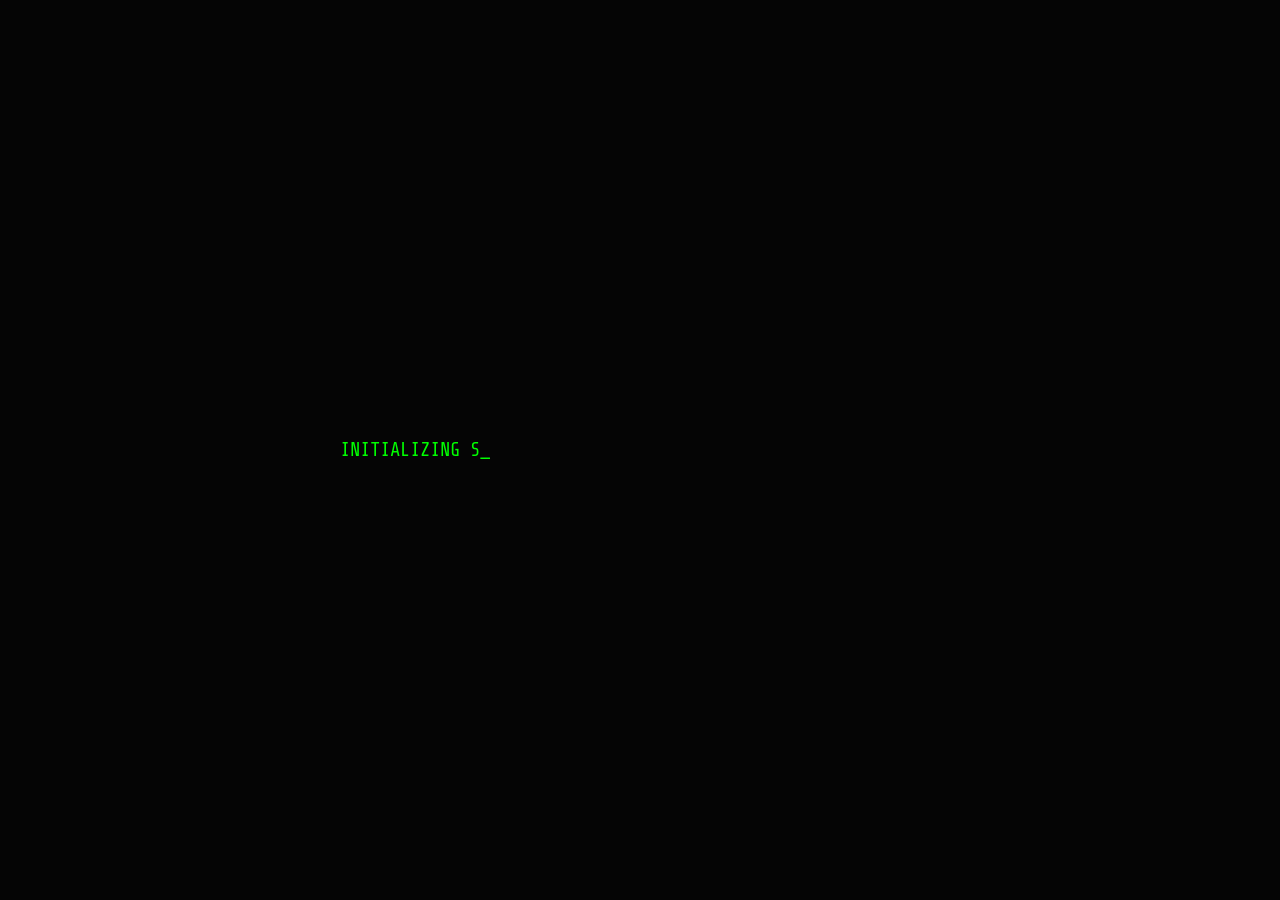
==== commit 78610218: "Change profile image to Mac terminal window style and ensure full image is visible" ====
--- a/index.html
+++ b/index.html
@@ -32,7 +32,12 @@
             <p class="subtitle">> Cybersecurity Researcher | Penetration Tester | Bug Bounty Hunter</p>
             
             <div class="profile-container">
-                <div class="profile-image">
+                <div class="profile-image mac-window">
+                    <div class="mac-header">
+                        <span class="mac-btn close"></span>
+                        <span class="mac-btn minimize"></span>
+                        <span class="mac-btn maximize"></span>
+                    </div>
                     <div class="image-glitch"></div>
                 </div>
                 <div class="profile-about">
--- a/css/hacker.css
+++ b/css/hacker.css
@@ -416,22 +416,46 @@
     max-width: 800px;
 }
 
-.profile-image {
-    width: 180px;
-    height: 180px;
-    border: 2px solid var(--text-color);
+.profile-image.mac-window {
+    width: 250px;
+    height: 300px;
+    border: 1px solid var(--border-color);
     box-shadow: 0 0 15px rgba(0, 255, 0, 0.4);
-    border-radius: 50%;
+    border-radius: 8px;
+    background-color: var(--box-bg);
     overflow: hidden;
     position: relative;
     flex-shrink: 0;
-}
+    display: flex;
+    flex-direction: column;
+}
+
+.mac-header {
+    height: 25px;
+    background-color: #222;
+    display: flex;
+    align-items: center;
+    padding: 0 10px;
+    gap: 6px;
+    border-bottom: 1px solid var(--border-color);
+}
+
+.mac-btn {
+    width: 12px;
+    height: 12px;
+    border-radius: 50%;
+}
+.mac-btn.close { background-color: #ff5f56; }
+.mac-btn.minimize { background-color: #ffbd2e; }
+.mac-btn.maximize { background-color: #27c93f; }
 
 .image-glitch {
+    flex-grow: 1;
     width: 100%;
-    height: 100%;
-    background-size: cover;
+    background-size: contain;
+    background-repeat: no-repeat;
     background-position: center;
+    background-color: #000;
     animation: identity-swap 10s infinite;
 }
 
